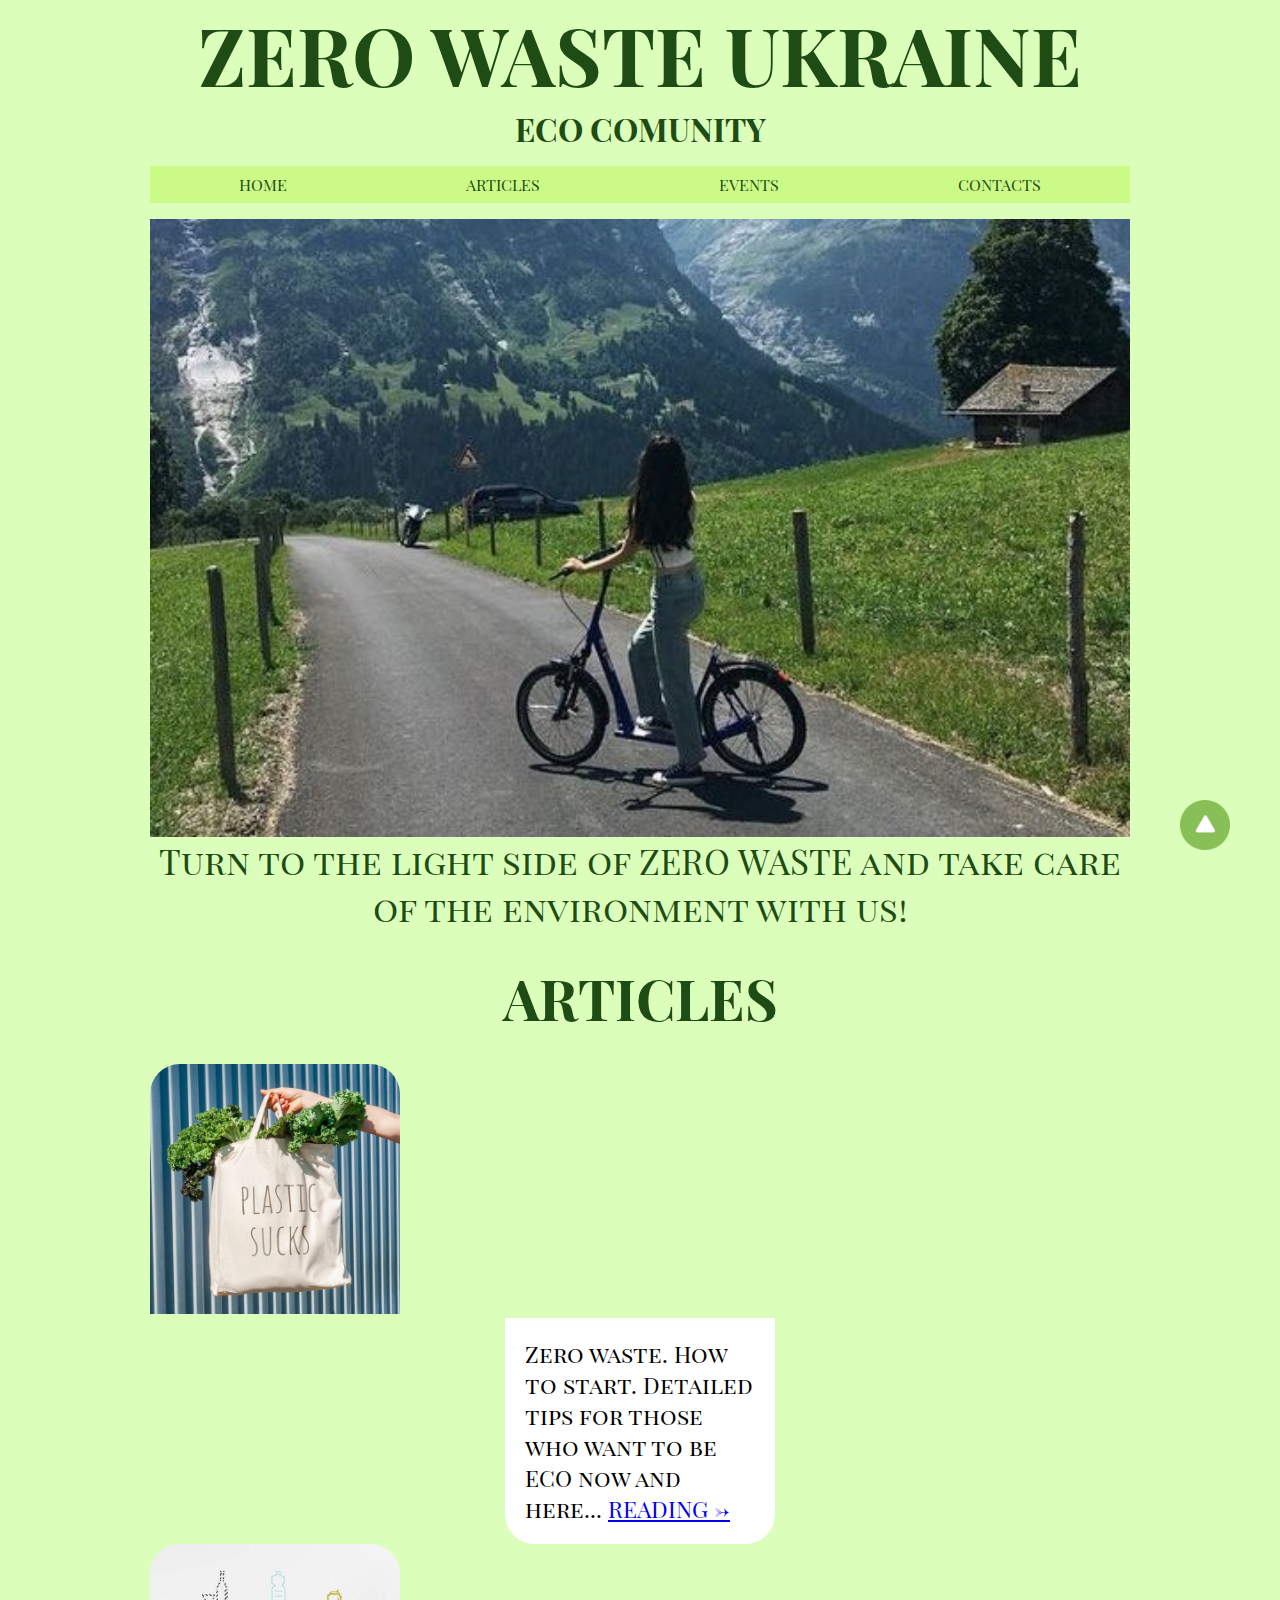
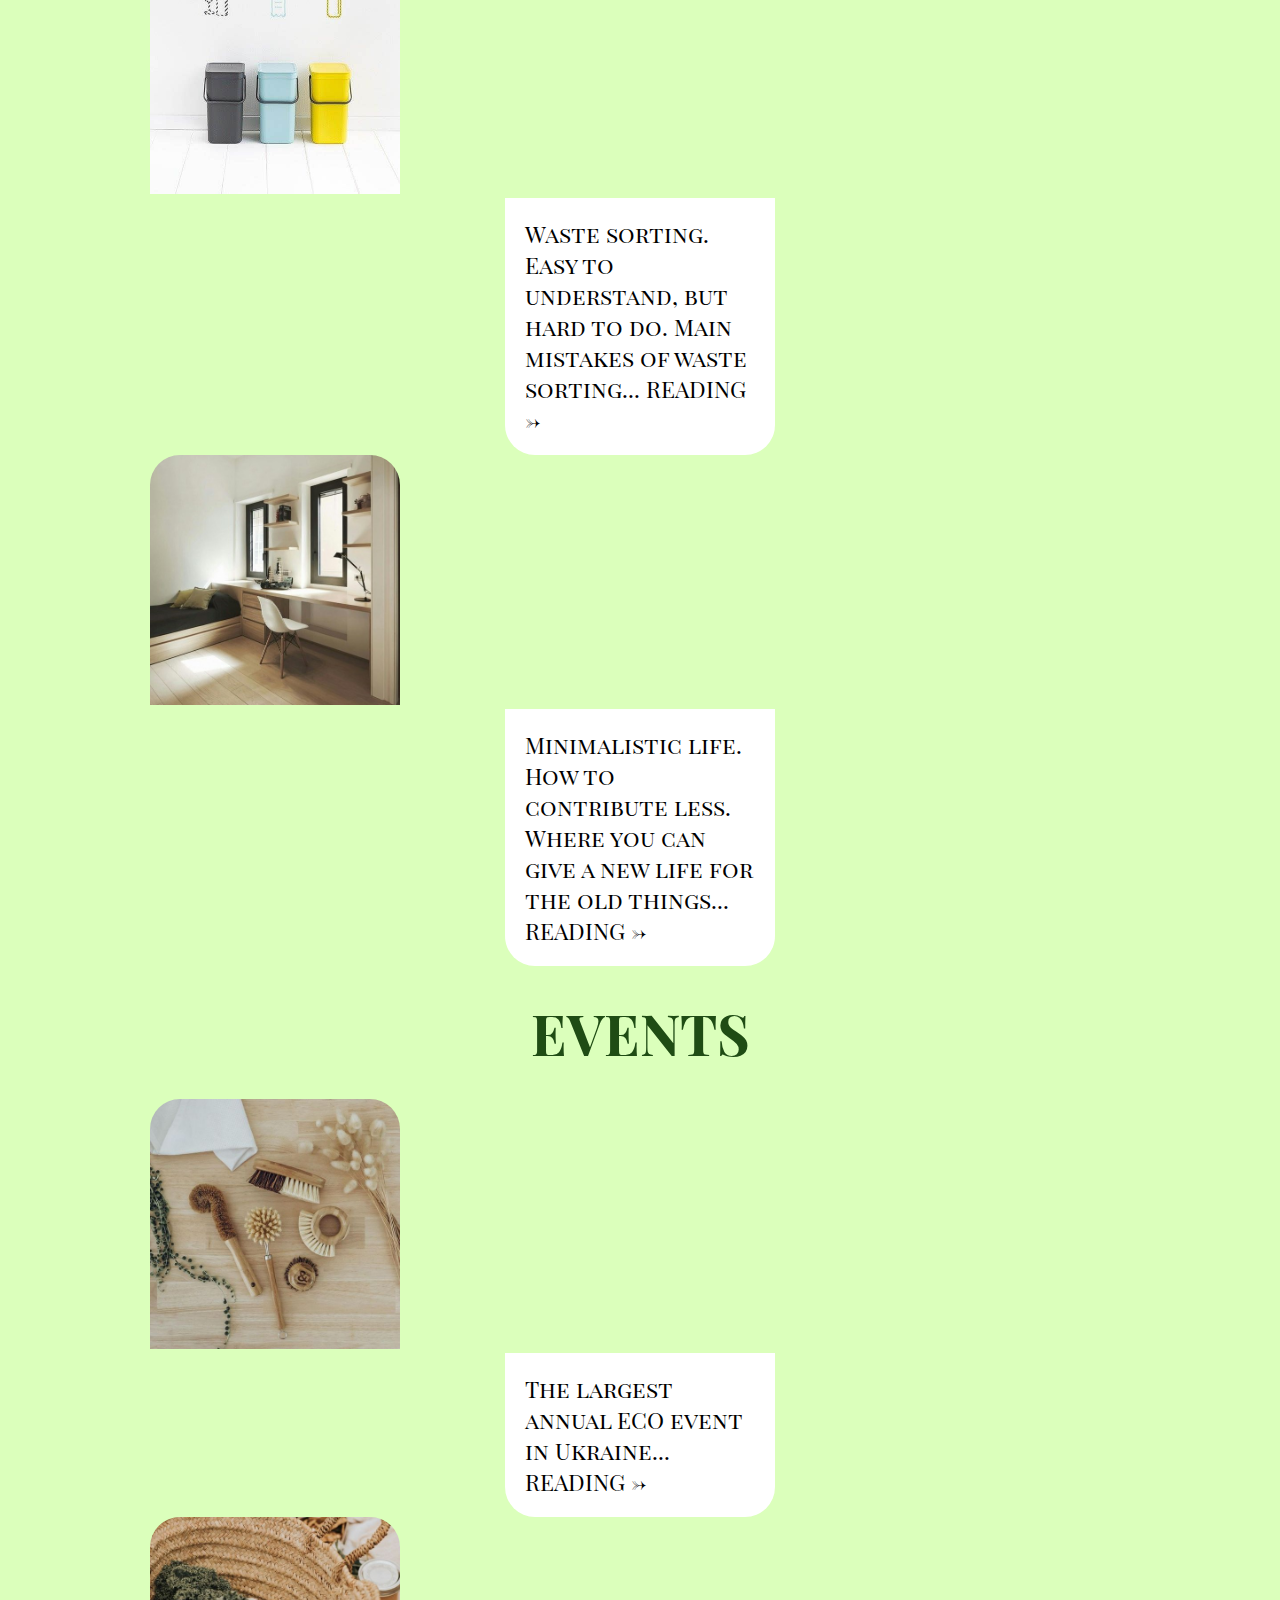
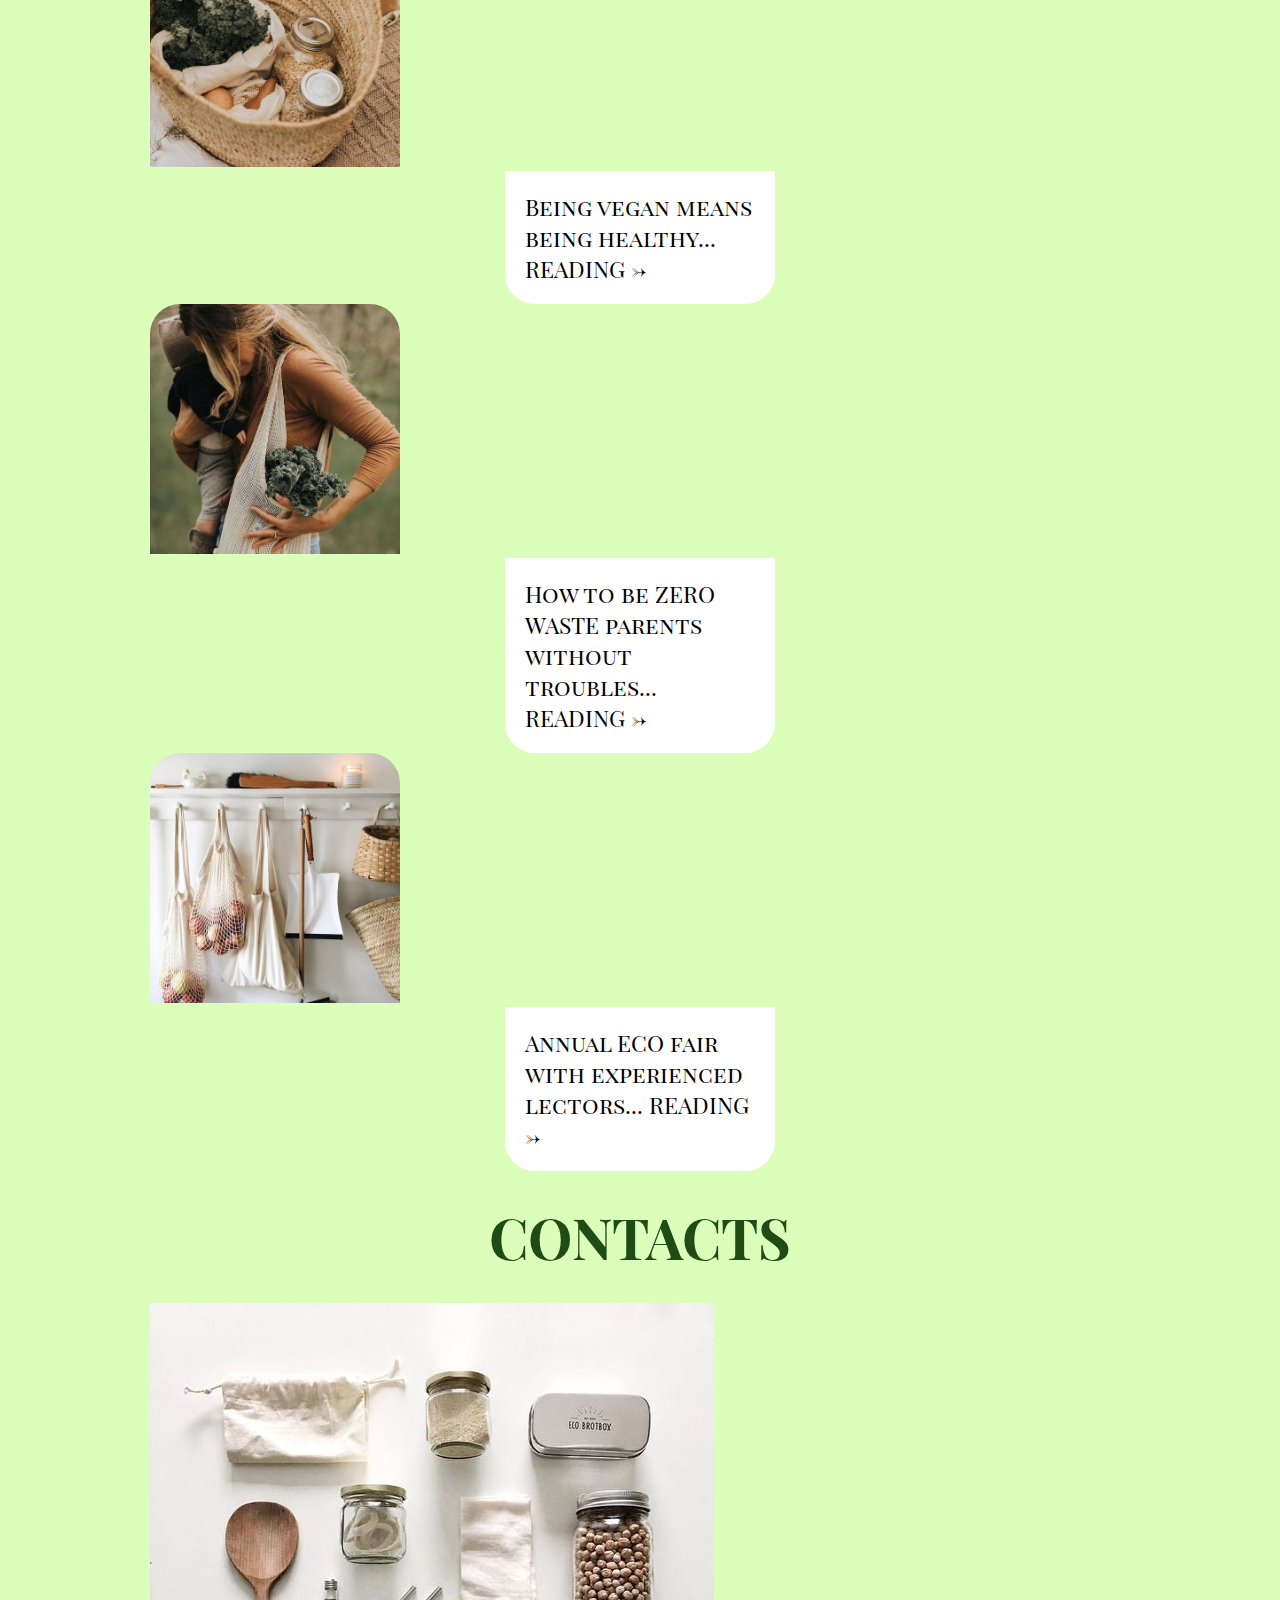
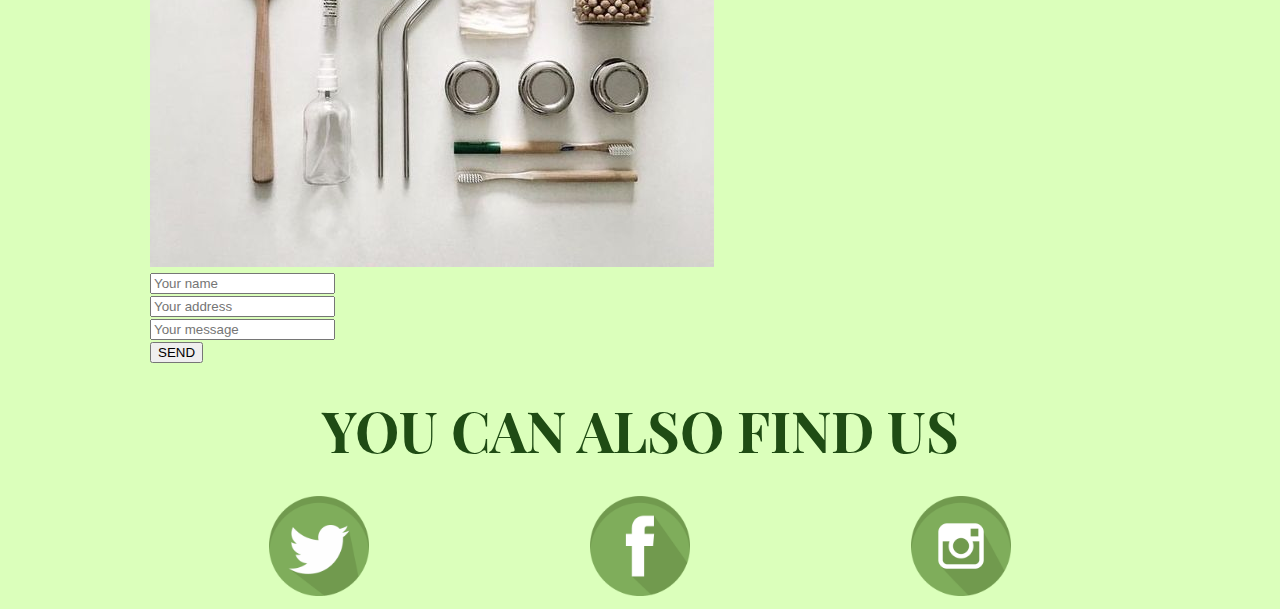
==== index.html @ 37746d54 "CSS edited" ====
<!DOCTYPE html>
<html lang="en">
<head>
    <meta charset="UTF-8">
    <meta name="viewport" content="width=device-width, initial-scale=1.0">
    <meta http-equiv="X-UA-Compatible" content="ie=edge">
    <title>ZERO WASTE UKRAINE</title>
    <link rel="stylesheet" href="css/index.css">
</head>
<body>
    <header id="home">
    <nav>
        <h1 class="logo">ZERO WASTE UKRAINE</h1>
        <h1 class="under-logo">ECO COMUNITY</h1>
             <ul class="menu">
                <li><a href="#home">HOME</a></li>
                <li><a href="#articles">ARTICLES</a></li>
                <li><a href="#events">EVENTS</a></li>
                <li><a href="#contacts">CONTACTS</a></li>
             </ul>
    </nav>
    <nav>
        <img src="img/main-photo-scenery.jpg" alt="girl on a bike looking on the breathtaken scenerie">
        <p>Turn to the light side of ZERO WASTE and take care of the environment with us!</p>
    </nav>
    </header>
    <main>
        <section id="articles">
            <h2>ARTICLES</h2>
            <section class="box">
            <img src="img/plastic-sucks-eco-bag.jpg"
                 alt="eco bag 'plastic sucks'">
            <p>Zero waste. How to start. Detailed tips for those who want to be ECO now and here... <a href="zero-waste-how-to-start.html">READING   →</a></p>
            </section>
            <section class="box">
            <img src="img/sorting-waste.jpg"
                 alt="an example how to sort waste at home">
            <p>Waste sorting. Easy to understand, but hard to do. Main mistakes of waste sorting... READING   →</p>
            </section>
            <section class="box">
            <img src="img/minimalistic-room.jpg"
                 alt="minimalistic room">
            <p>Minimalistic life. How to contribute less. Where you can give a new life for the old things... READING   →</p>
            </section>
        </section>
        <section id="events">
            <h2>EVENTS</h2>
            <section class="box">
            <img src="img/zero-waste-equipment.jpg"
                 alt="zero waste equipment for kitchen and bathroom">
            <p>The largest annual ECO event in Ukraine... READING   →</p>
            </section>
            <section class="box">
            <img src="img/bag-with-eco-products.jpg"
                 alt="vegan products in the bag of straw">
            <p>Being vegan means being healthy... READING   →</p>
            </section>
            <section class="box">
            <img src="img/mother-child.jpg"
                 alt="mom with the child and bag">
            <p>How to be ZERO WASTE parents without troubles... READING   →</p>
            </section>
            <section class="box">
            <img src="img/eco-room.jpg"
                 alt="zero waste products on the wall">
            <p>Annual ECO fair with experienced lectors... READING   →</p>
            </section>
        </section>
        <section id="contacts">
            <h2>CONTACTS</h2>
            <img src="img/eco-table.jpg"
                 alt="zero waste products on the table">
            <form action="https://formspree.io/xjvwkqnp" method="POST">
               <input type="text" placeholder="Your name" name="Your name">
               <br>
               <input type="text" placeholder="Your address" name="Your address">
               <br>
               <input type="text" placeholder="Your message" name="Your message">
               <br>
               <div class="button">
               <button type="submit">SEND</button>
               </div>
            </form>
        </section>
        <h2>YOU CAN ALSO FIND US</h2>
        <section class="footer">
             <a   href="https://www.twitter.com"
                 target="_blank">
             <img src="img/twitter.png"
                 alt="twitter icon">
             </a>
            <a   href="https://www.facebook.com/marsoroka"
                 target="_blank">
            <img src="img/facebook.png"
                 alt="facebook icon">
            </a>
            <a   href="https://www.instagram.com/my.hurricane/"
                 target="_blank">
            <img src="img/instagram.png"
                 alt="instagram icon">
            </a>
        </section>
            <a class="goUp" href="#home">
            <img class="goUp" src="img/up-arrow.png"
                 alt="GO UP">
            </a>
    </main>
</body>
</html>
---- css/index.css ----
@import url('https://fonts.googleapis.com/css?family=Playfair+Display+SC:400,700&display=swap');

:root {
    --main-color: #1f4c14;
    font-family: 'Playfair Display SC';
}

body {
    background-color: #dbffbb;
    max-width: 980px;
    margin: auto;
}

.logo {
    font-size: 5rem;
    text-transform: uppercase;
    text-align: center;
    color: var(--main-color);
    font-family: 'Playfair Display SC', bold;
}

.under-logo {
    font-size: 2rem;
    text-transform: uppercase;
    text-align: center;
    color: var(--main-color);
    font-family: 'Playfair Display SC';
    margin: auto;
    padding: 0;
}

h1, h2, p, section, header, main,
footer {
    margin: 0 auto;
    padding: 0;
}

header nav .menu {
    display: flex;
    flex: 0;
    padding: 0;
    list-style-type: none;
    justify-content: space-around;
    background: #cbfa86;
}

header nav .menu a {
  display: flex;
  text-transform: uppercase;
  text-decoration: none;
  color: var(--main-color);
  background: #cbfa86;
  padding: 1ex;
  border: 0  block;
}

header nav .menu a:hover {
    background: #91d855;
    }

header nav p {
    font-size: 35px;
    display: flex;
    text-align: center;
    color: var(--main-color);
    font-family: 'Playfair Display SC', bold;
    margin: auto;
}

 @media screen and (min-width: 320px) {
  nav img {
    display: flex;
    align-items: center;
    width: 100%;
    margin: 0;
    padding: 0;
  }
}

.goUp {
	position: fixed;
	right: 50px;
	bottom: 50px;
    width: 50px;
    height: 50px;
}

h2 {
    font-size: 3.5rem;
    text-transform: uppercase;
    text-align: center;
    color: var(--main-color);
    font-family: 'Playfair Display SC', bold;
    margin: 1ex;
    padding: 0;
}



#articles img,
#events img {
    border-radius: 30px 30px 0px 0px;
    max-width: 250px;
    max-height: 250px;
}

#articles p,
#events p {
    border-radius: 0px 0px 30px 30px;
    opacity: 1;
    background-color: #ffffff;
    font-size: 23px;
    max-width: 230px;
    max-height: 230px;
    padding: 20px;
}

.footer {
    display: flex;
    flex-direction: row;
    justify-content: space-around;
    margin: 1ex;
}

section a img {
    max-width: 100px;
    max-height: 100px;
}
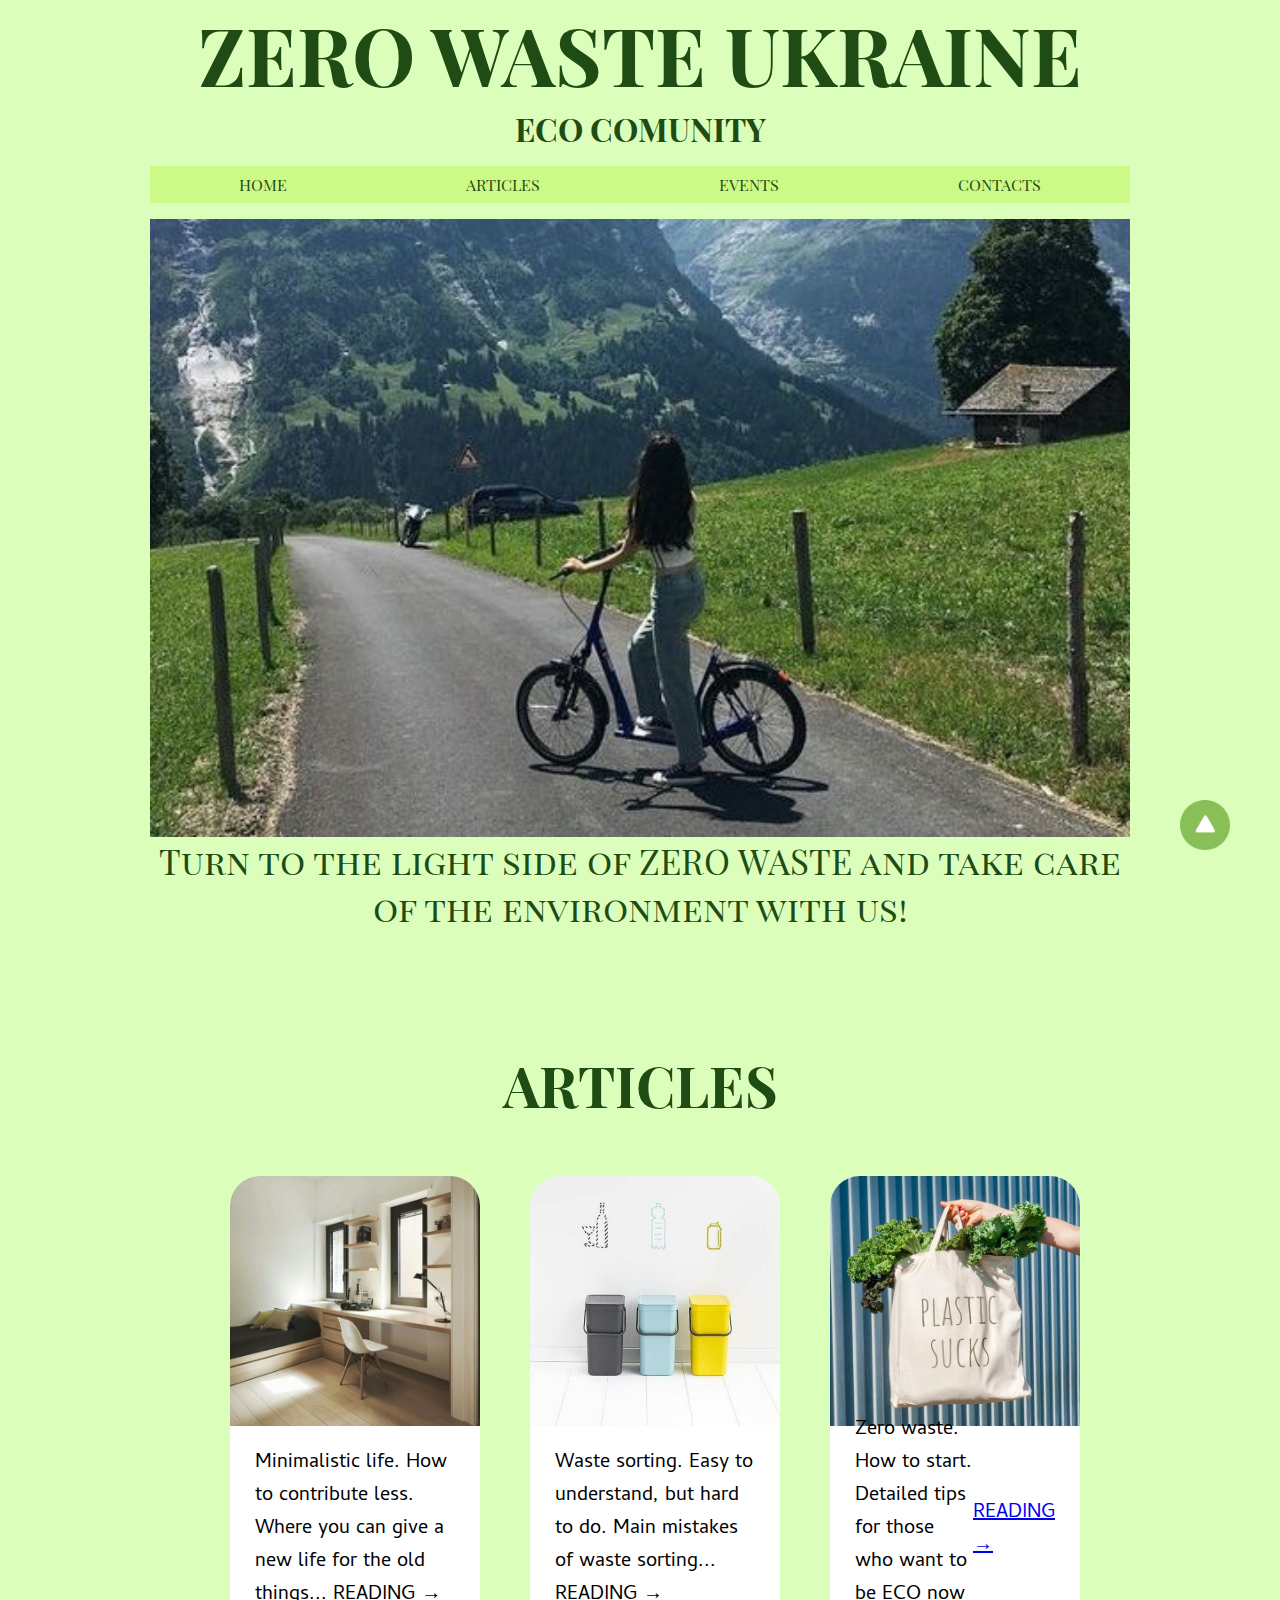
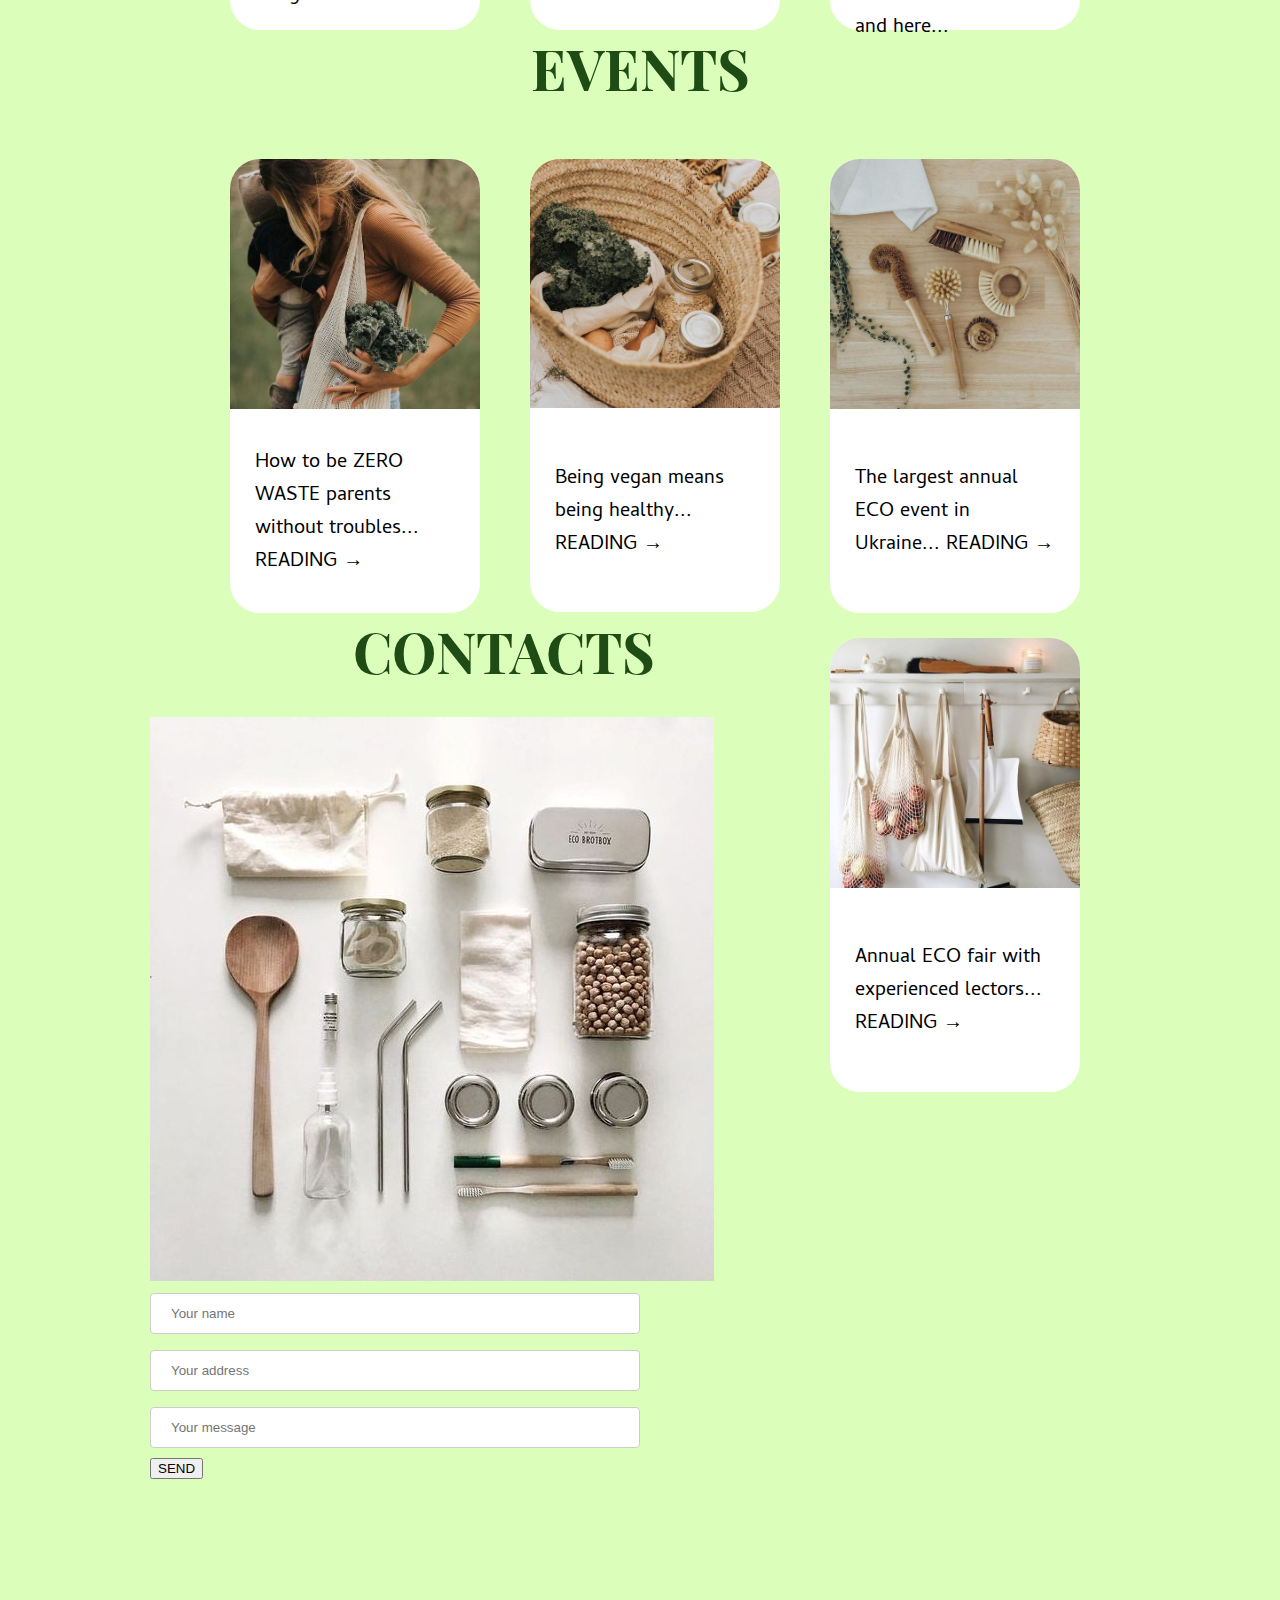
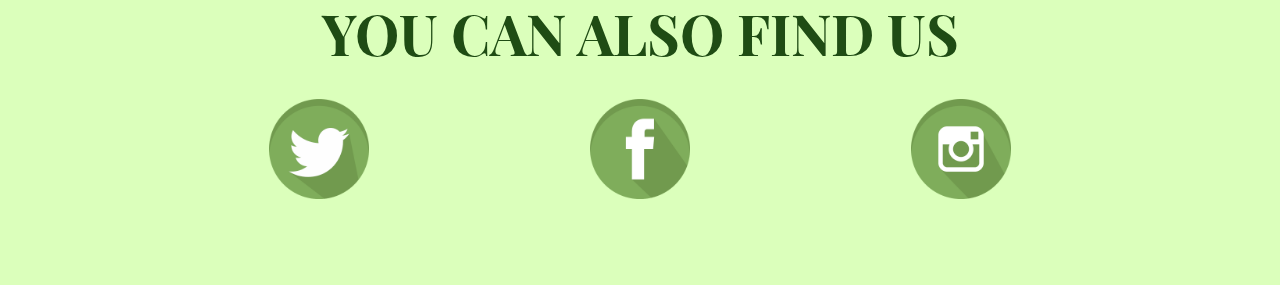
==== commit bf7e4e78: "some CSS edition" ====
--- a/index.html
+++ b/index.html
@@ -27,44 +27,44 @@
     <main>
         <section id="articles">
             <h2>ARTICLES</h2>
-            <section class="box">
+            <div class="box">
             <img src="img/plastic-sucks-eco-bag.jpg"
                  alt="eco bag 'plastic sucks'">
-            <p>Zero waste. How to start. Detailed tips for those who want to be ECO now and here... <a href="zero-waste-how-to-start.html">READING   →</a></p>
-            </section>
-            <section class="box">
+            <p>Zero waste. How to start. Detailed tips for those who want to be ECO now and here...<a href="zero-waste-how-to-start.html">READING   →</a></p>
+            </div>
+            <div class="box">
             <img src="img/sorting-waste.jpg"
                  alt="an example how to sort waste at home">
             <p>Waste sorting. Easy to understand, but hard to do. Main mistakes of waste sorting... READING   →</p>
-            </section>
-            <section class="box">
+            </div>
+            <div class="box">
             <img src="img/minimalistic-room.jpg"
                  alt="minimalistic room">
             <p>Minimalistic life. How to contribute less. Where you can give a new life for the old things... READING   →</p>
-            </section>
+            </div>
         </section>
         <section id="events">
             <h2>EVENTS</h2>
-            <section class="box">
+            <div class="box">
             <img src="img/zero-waste-equipment.jpg"
                  alt="zero waste equipment for kitchen and bathroom">
             <p>The largest annual ECO event in Ukraine... READING   →</p>
-            </section>
-            <section class="box">
+            </div>
+            <div class="box">
             <img src="img/bag-with-eco-products.jpg"
                  alt="vegan products in the bag of straw">
             <p>Being vegan means being healthy... READING   →</p>
-            </section>
-            <section class="box">
+            </div>
+            <div class="box">
             <img src="img/mother-child.jpg"
                  alt="mom with the child and bag">
             <p>How to be ZERO WASTE parents without troubles... READING   →</p>
-            </section>
-            <section class="box">
+            </div>
+            <div class="box">
             <img src="img/eco-room.jpg"
                  alt="zero waste products on the wall">
             <p>Annual ECO fair with experienced lectors... READING   →</p>
-            </section>
+            </div>
         </section>
         <section id="contacts">
             <h2>CONTACTS</h2>
@@ -81,9 +81,9 @@
                <button type="submit">SEND</button>
                </div>
             </form>
-        </section>
+        </div>
         <h2>YOU CAN ALSO FIND US</h2>
-        <section class="footer">
+        <div class="footer">
              <a   href="https://www.twitter.com"
                  target="_blank">
              <img src="img/twitter.png"
@@ -99,7 +99,7 @@
             <img src="img/instagram.png"
                  alt="instagram icon">
             </a>
-        </section>
+        </div>
             <a class="goUp" href="#home">
             <img class="goUp" src="img/up-arrow.png"
                  alt="GO UP">
--- a/css/index.css
+++ b/css/index.css
@@ -1,4 +1,5 @@
 @import url('https://fonts.googleapis.com/css?family=Playfair+Display+SC:400,700&display=swap');
+@import url('https://fonts.googleapis.com/css?family=Cambay:400,700&display=swap');
 
 :root {
     --main-color: #1f4c14;
@@ -51,7 +52,6 @@
   color: var(--main-color);
   background: #cbfa86;
   padding: 1ex;
-  border: 0  block;
 }
 
 header nav .menu a:hover {
@@ -85,34 +85,76 @@
     height: 50px;
 }
 
-h2 {
+#articles h2,
+#events h2,
+#contacts h2 {
     font-size: 3.5rem;
     text-transform: uppercase;
     text-align: center;
     color: var(--main-color);
     font-family: 'Playfair Display SC', bold;
     margin: 1ex;
+    margin-top: 4ex;
     padding: 0;
 }
 
+.box {
+    float: right; 
+    border: transparent;
+    border-radius: 30px 30px 30px 30px;
+    padding: 0;
+    margin: 25px 50px 0 0;
+    background: #fff;
+   }
+   
+.box p  {
+    display: flex;
+    justify-content: center;
+    align-items: center;
+    font-family: 'Cambay', sans-serif;
+    background-color: #fff;
+    font-size: 20px;
+    width: 200px;
+    height: 200px;
+    padding: 0;
+    margin: 0 auto;
+   }
 
-
-#articles img,
-#events img {
+.box img {
     border-radius: 30px 30px 0px 0px;
     max-width: 250px;
     max-height: 250px;
 }
 
-#articles p,
-#events p {
-    border-radius: 0px 0px 30px 30px;
-    opacity: 1;
-    background-color: #ffffff;
-    font-size: 23px;
-    max-width: 230px;
-    max-height: 230px;
-    padding: 20px;
+input[type=text] {
+  width: 50%;
+  padding: 12px 20px;
+  margin: 8px 0;
+  display: inline-block;
+  border: 1px solid #ccc;
+  border-radius: 4px;
+  box-sizing: border-box;
+}
+
+input[type=submit] {
+  width: 100%;
+  background-color: #4CAF50;
+  color: white;
+  padding: 14px 20px;
+  margin: 8px 0;
+  border: none;
+  border-radius: 4px;
+  cursor: pointer;
+}
+
+input[type=submit]:hover {
+  background-color: #45a049;
+}
+
+div .button {
+  border-radius: 5px;
+  background-color: #f2f2f2;
+  padding: 20px;
 }
 
 .footer {
@@ -120,9 +162,10 @@
     flex-direction: row;
     justify-content: space-around;
     margin: 1ex;
+    margin-bottom: 10ex;
 }
 
-section a img {
+div a img {
     max-width: 100px;
     max-height: 100px;
 }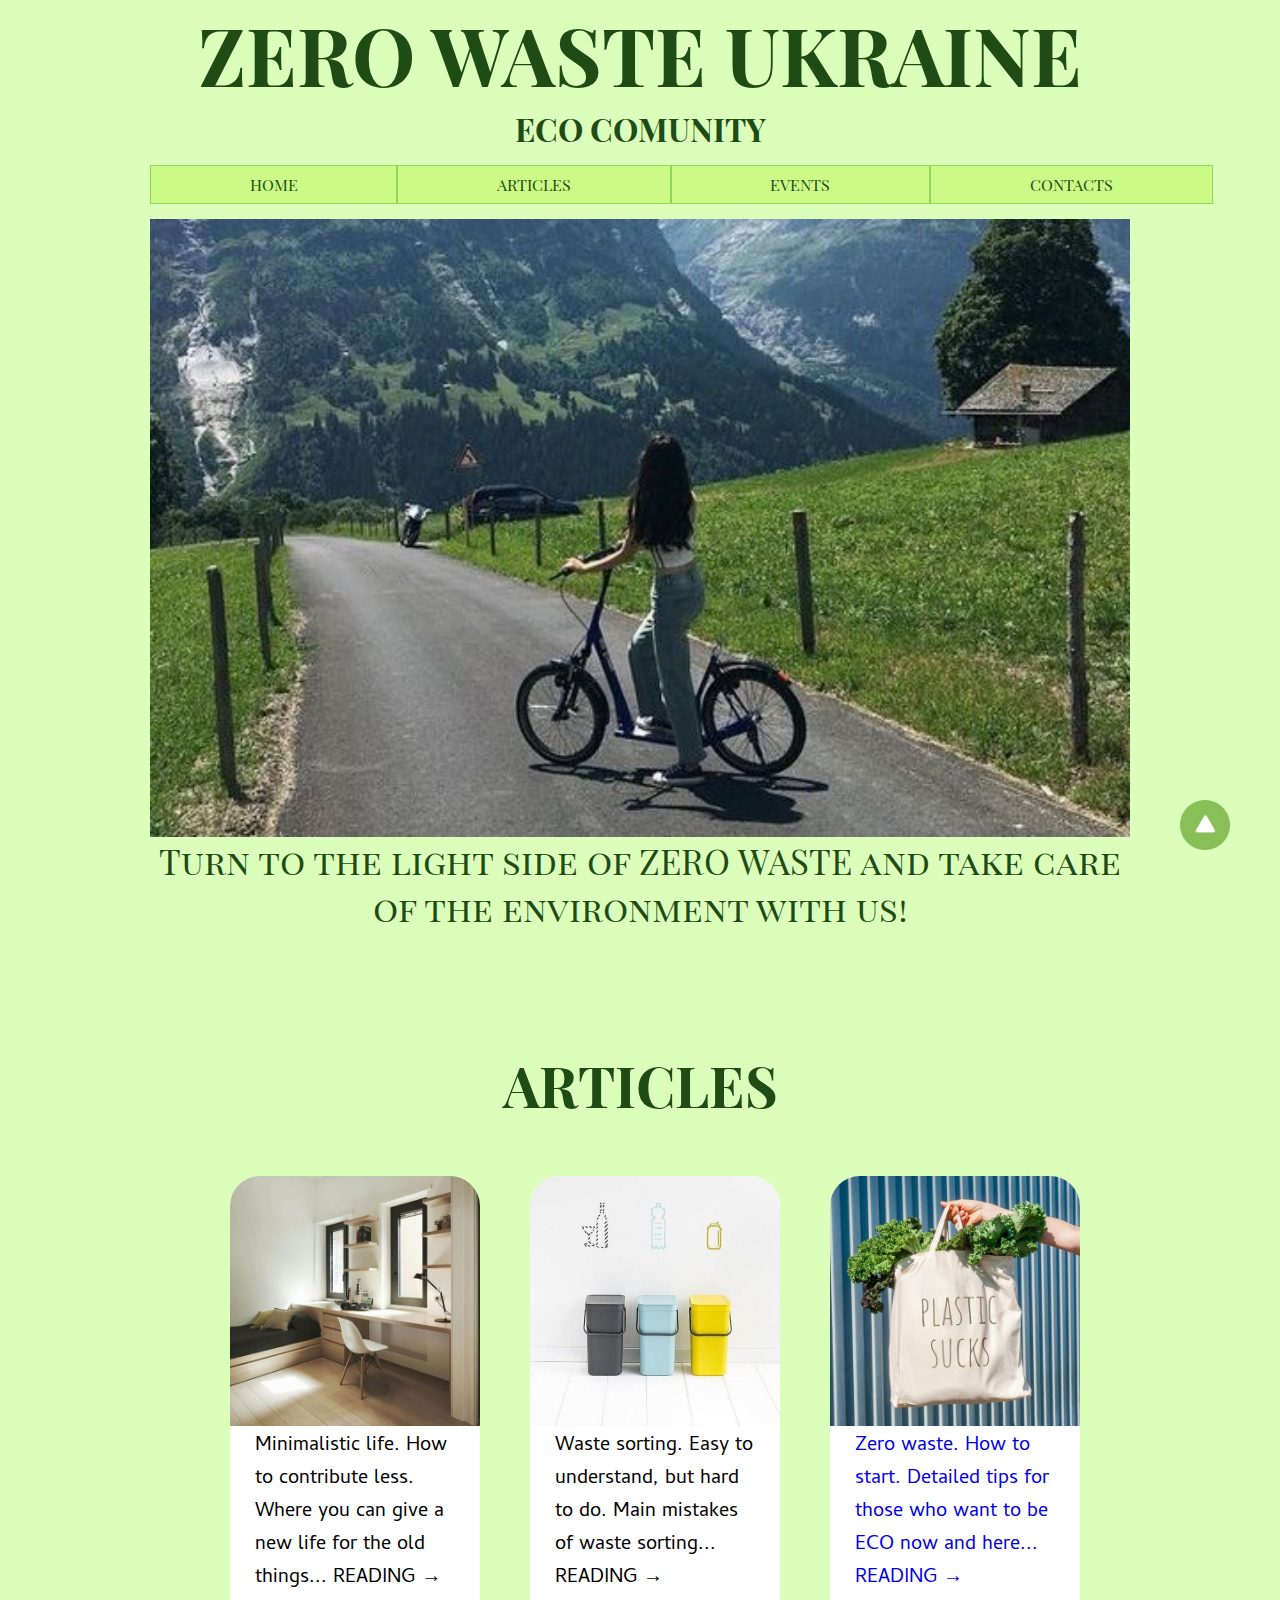
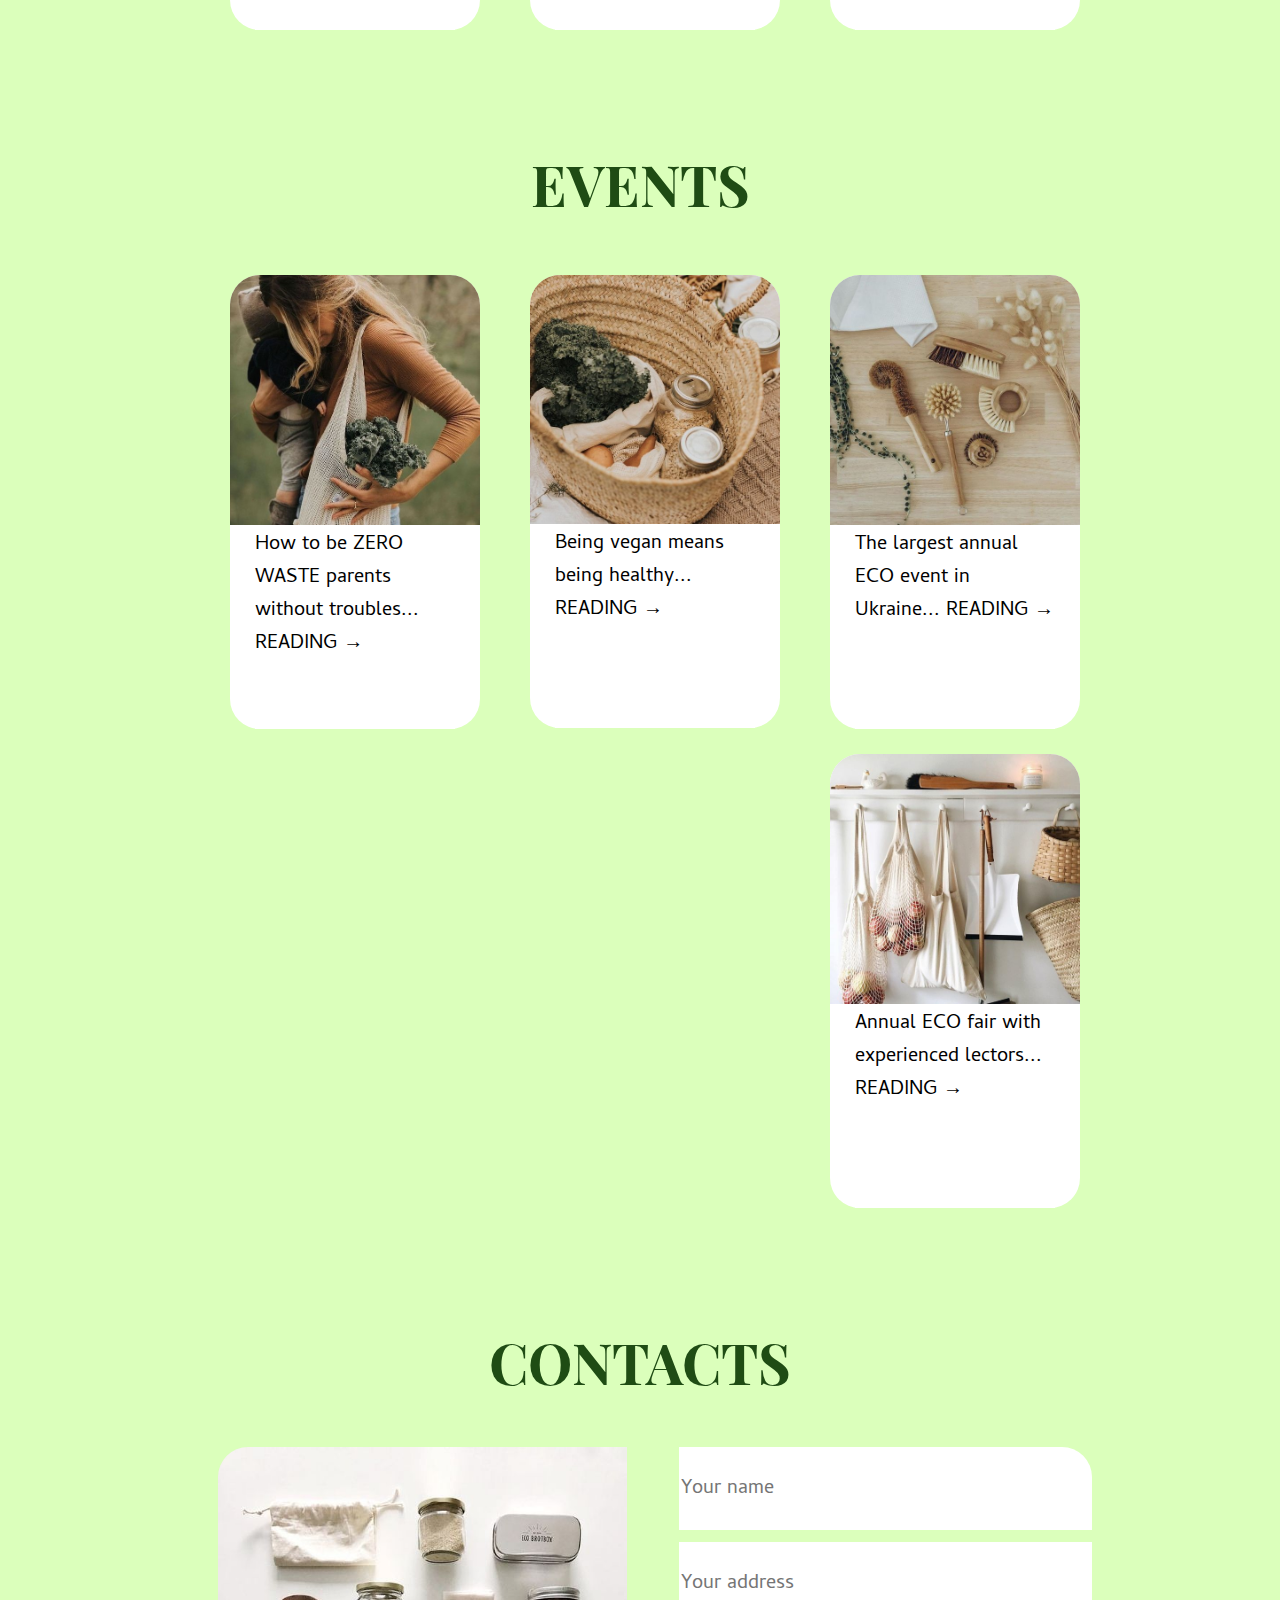
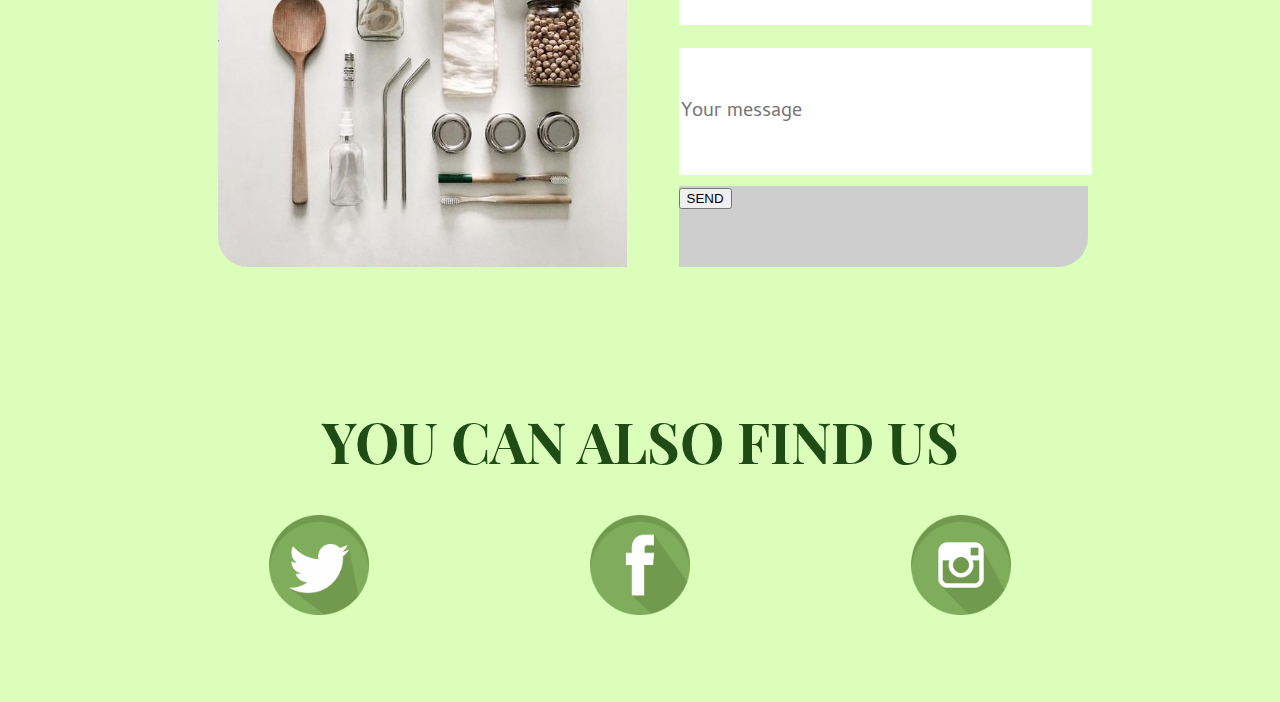
==== commit 15afb7dd: "JS, CSS" ====
--- a/index.html
+++ b/index.html
@@ -5,6 +5,7 @@
     <meta name="viewport" content="width=device-width, initial-scale=1.0">
     <meta http-equiv="X-UA-Compatible" content="ie=edge">
     <title>ZERO WASTE UKRAINE</title>
+    <link rel="shortcut icon" href="img/eco.ico" />
     <link rel="stylesheet" href="css/index.css">
 </head>
 <body>
@@ -12,6 +13,7 @@
     <nav>
         <h1 class="logo">ZERO WASTE UKRAINE</h1>
         <h1 class="under-logo">ECO COMUNITY</h1>
+        <div class="clock"></div>
              <ul class="menu">
                 <li><a href="#home">HOME</a></li>
                 <li><a href="#articles">ARTICLES</a></li>
@@ -25,12 +27,16 @@
     </nav>
     </header>
     <main>
+        <section class="headsection">
+            <h2>ARTICLES</h2>
+        </section>
         <section id="articles">
-            <h2>ARTICLES</h2>
             <div class="box">
+            <a href="zero-waste-how-to-start.html">
             <img src="img/plastic-sucks-eco-bag.jpg"
                  alt="eco bag 'plastic sucks'">
-            <p>Zero waste. How to start. Detailed tips for those who want to be ECO now and here...<a href="zero-waste-how-to-start.html">READING   →</a></p>
+            <p>Zero waste. How to start. Detailed tips for those who want to be ECO now and here... READING   →</p>
+            </a>
             </div>
             <div class="box">
             <img src="img/sorting-waste.jpg"
@@ -43,8 +49,10 @@
             <p>Minimalistic life. How to contribute less. Where you can give a new life for the old things... READING   →</p>
             </div>
         </section>
+        <section class="headsection">
+            <h2>EVENTS</h2>
+        </section>
         <section id="events">
-            <h2>EVENTS</h2>
             <div class="box">
             <img src="img/zero-waste-equipment.jpg"
                  alt="zero waste equipment for kitchen and bathroom">
@@ -66,25 +74,29 @@
             <p>Annual ECO fair with experienced lectors... READING   →</p>
             </div>
         </section>
+        <section class="headsection">
+            <h2>CONTACTS</h2>
+        </section>
         <section id="contacts">
-            <h2>CONTACTS</h2>
-            <img src="img/eco-table.jpg"
+            <img class="formImg" src="img/eco-table.jpg"
                  alt="zero waste products on the table">
             <form action="https://formspree.io/xjvwkqnp" method="POST">
-               <input type="text" placeholder="Your name" name="Your name">
+               <input type="textName" placeholder="Your name" name="Your name">
                <br>
-               <input type="text" placeholder="Your address" name="Your address">
+               <input type="textAddress" placeholder="Your address" name="Your address">
                <br>
-               <input type="text" placeholder="Your message" name="Your message">
+               <input type="textMessage" placeholder="Your message" name="Your message">
                <br>
                <div class="button">
                <button type="submit">SEND</button>
                </div>
             </form>
-        </div>
-        <h2>YOU CAN ALSO FIND US</h2>
+        </section>
+        <section class="headsection">
+            <h2>YOU CAN ALSO FIND US</h2>
+        </section>
         <div class="footer">
-             <a   href="https://www.twitter.com"
+             <a  href="https://www.twitter.com"
                  target="_blank">
              <img src="img/twitter.png"
                  alt="twitter icon">
@@ -105,5 +117,6 @@
                  alt="GO UP">
             </a>
     </main>
+    <script src="js/index.js"></script>
 </body>
 </html>--- a/css/index.css
+++ b/css/index.css
@@ -12,6 +12,13 @@
     margin: auto;
 }
 
+main {
+    display: flex;
+    flex-direction: column;
+    margin: 20px 0;
+}
+
+
 .logo {
     font-size: 5rem;
     text-transform: uppercase;
@@ -32,7 +39,7 @@
 
 h1, h2, p, section, header, main,
 footer {
-    margin: 0 auto;
+    margin: 0;
     padding: 0;
 }
 
@@ -43,6 +50,7 @@
     list-style-type: none;
     justify-content: space-around;
     background: #cbfa86;
+    margin: 15px auto;
 }
 
 header nav .menu a {
@@ -50,8 +58,10 @@
   text-transform: uppercase;
   text-decoration: none;
   color: var(--main-color);
+  float: left;
+  border: 1px solid #91d855;
   background: #cbfa86;
-  padding: 1ex;
+  padding: 1ex 12ex;
 }
 
 header nav .menu a:hover {
@@ -85,9 +95,7 @@
     height: 50px;
 }
 
-#articles h2,
-#events h2,
-#contacts h2 {
+.headsection h2 {
     font-size: 3.5rem;
     text-transform: uppercase;
     text-align: center;
@@ -106,11 +114,16 @@
     margin: 25px 50px 0 0;
     background: #fff;
    }
+
+.box a {
+    text-decoration: none;
+}
+
+.box:hover {
+  box-shadow: 0 12px 16px 0 rgba(0,0,0,0.24), 0 17px 50px 0 rgba(0,0,0,0.19);
+}
    
 .box p  {
-    display: flex;
-    justify-content: center;
-    align-items: center;
     font-family: 'Cambay', sans-serif;
     background-color: #fff;
     font-size: 20px;
@@ -126,35 +139,64 @@
     max-height: 250px;
 }
 
-input[type=text] {
-  width: 50%;
-  padding: 12px 20px;
-  margin: 8px 0;
-  display: inline-block;
-  border: 1px solid #ccc;
-  border-radius: 4px;
-  box-sizing: border-box;
-}
-
-input[type=submit] {
-  width: 100%;
-  background-color: #4CAF50;
-  color: white;
-  padding: 14px 20px;
-  margin: 8px 0;
-  border: none;
-  border-radius: 4px;
-  cursor: pointer;
-}
-
-input[type=submit]:hover {
-  background-color: #45a049;
-}
-
-div .button {
-  border-radius: 5px;
-  background-color: #f2f2f2;
-  padding: 20px;
+#contacts {
+    display: flex;
+    flex-direction: row;
+    margin: 20px auto;
+}
+
+
+.formImg {
+    max-width: 409px;
+    margin: 0 40.5px;
+    border-radius: 30px 0 0 30px;
+}
+
+input[type=textName] {
+    width: 409px;
+    height: 81px;
+    border: none;
+    border-radius: 0 30px 0 0;
+    margin: 0 11.5px;
+}
+
+input[type=textAddress] {
+    width: 409px;
+    height: 81px;
+    border: none;
+    border-radius: 0;
+    margin: 11.5px;
+}
+
+input[type=textMessage] {
+    width: 409px;
+    height: 125px;
+    border: none;
+    border-radius: 0;
+    margin: 11.5px; 
+}
+
+input::placeholder{
+    font-size: 20px;
+    font-family: 'Cambay';
+}
+
+input:hover {
+  box-shadow: 0 12px 16px 0 rgba(0,0,0,0.24), 0 17px 50px 0 rgba(0,0,0,0.19);
+}
+
+.button {
+    border-style outset;
+    width: 409px;
+    height: 81px;
+    background-color: #cecece;
+    border: none;
+    border-radius: 0 0 30px 0;
+    margin: 0 11.5px;
+}
+
+.button:hover {
+  box-shadow: 0 12px 16px 0 rgba(0,0,0,0.24), 0 17px 50px 0 rgba(0,0,0,0.19);
 }
 
 .footer {
@@ -168,4 +210,10 @@
 div a img {
     max-width: 100px;
     max-height: 100px;
+}
+
+.clock {
+    color: #1f4c14;
+    font-size: 40px;
+    font-family: 'Playfair Display SC', bold;
 }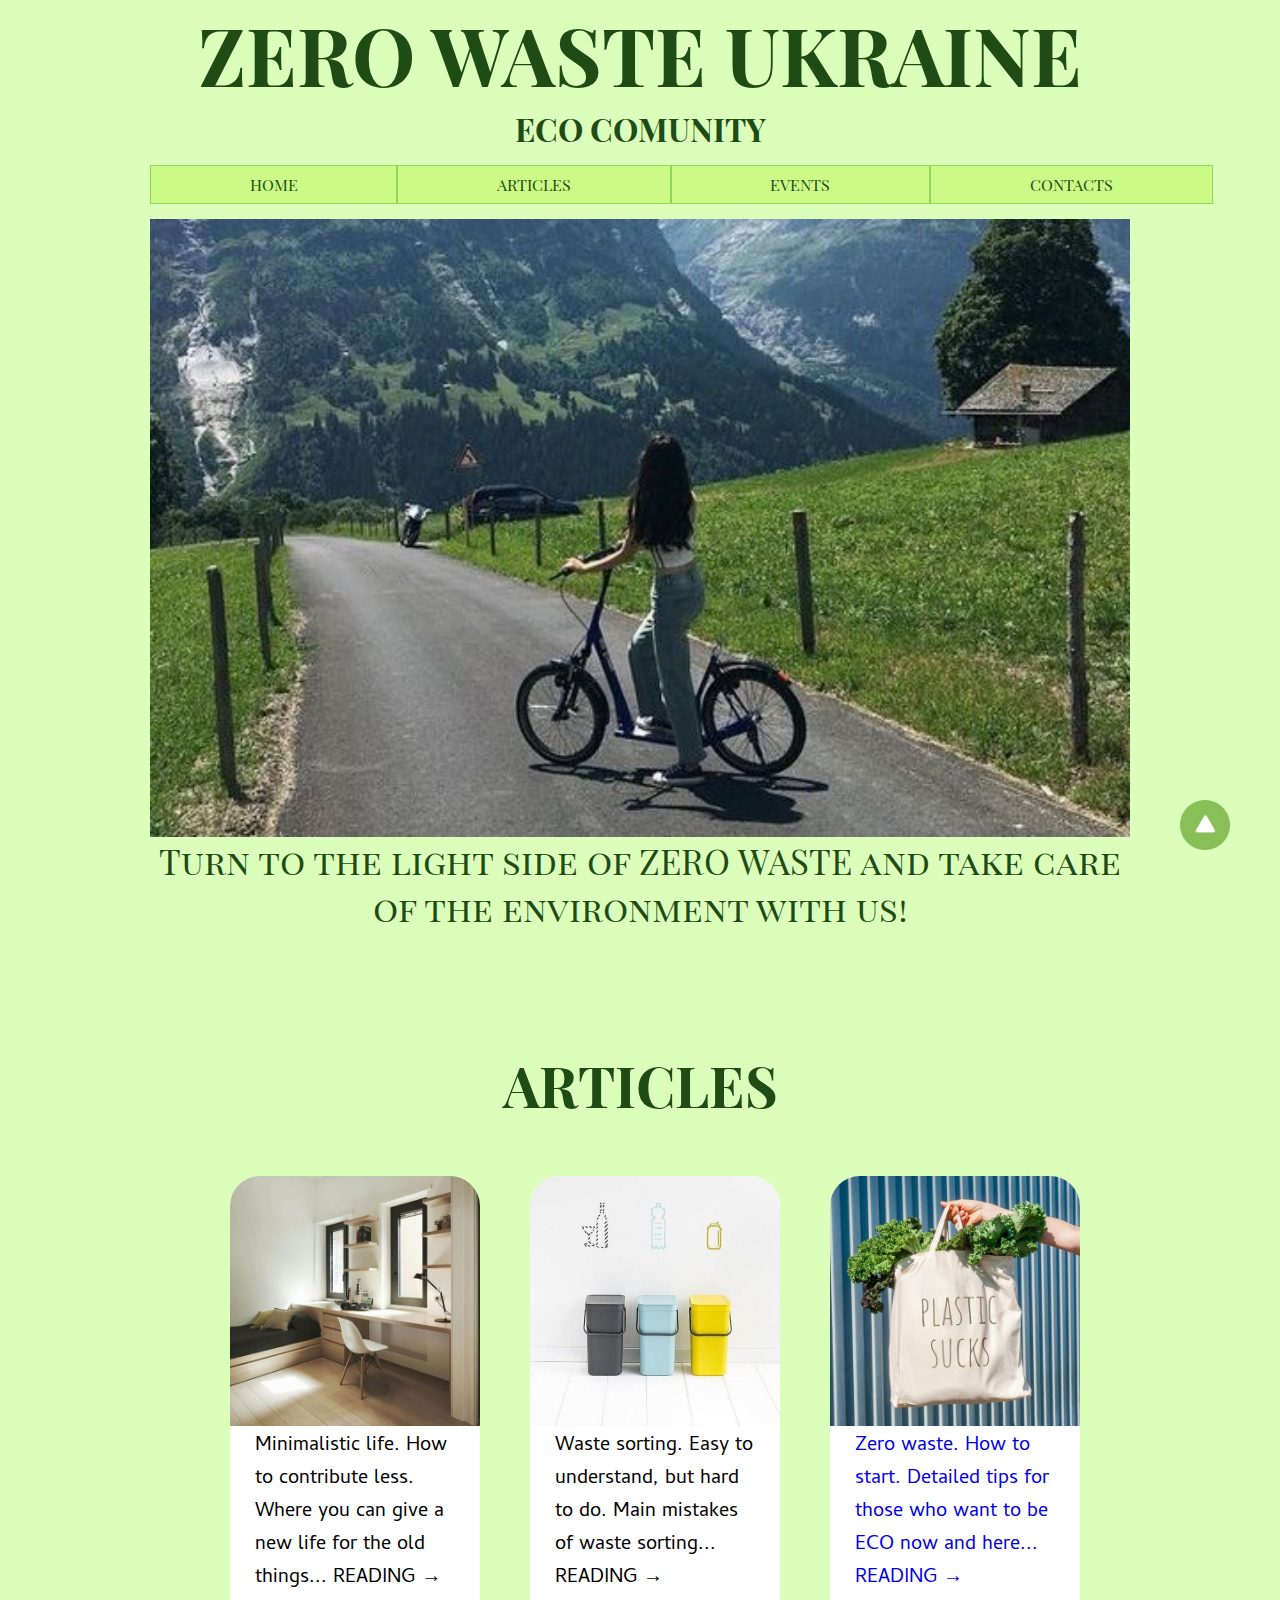
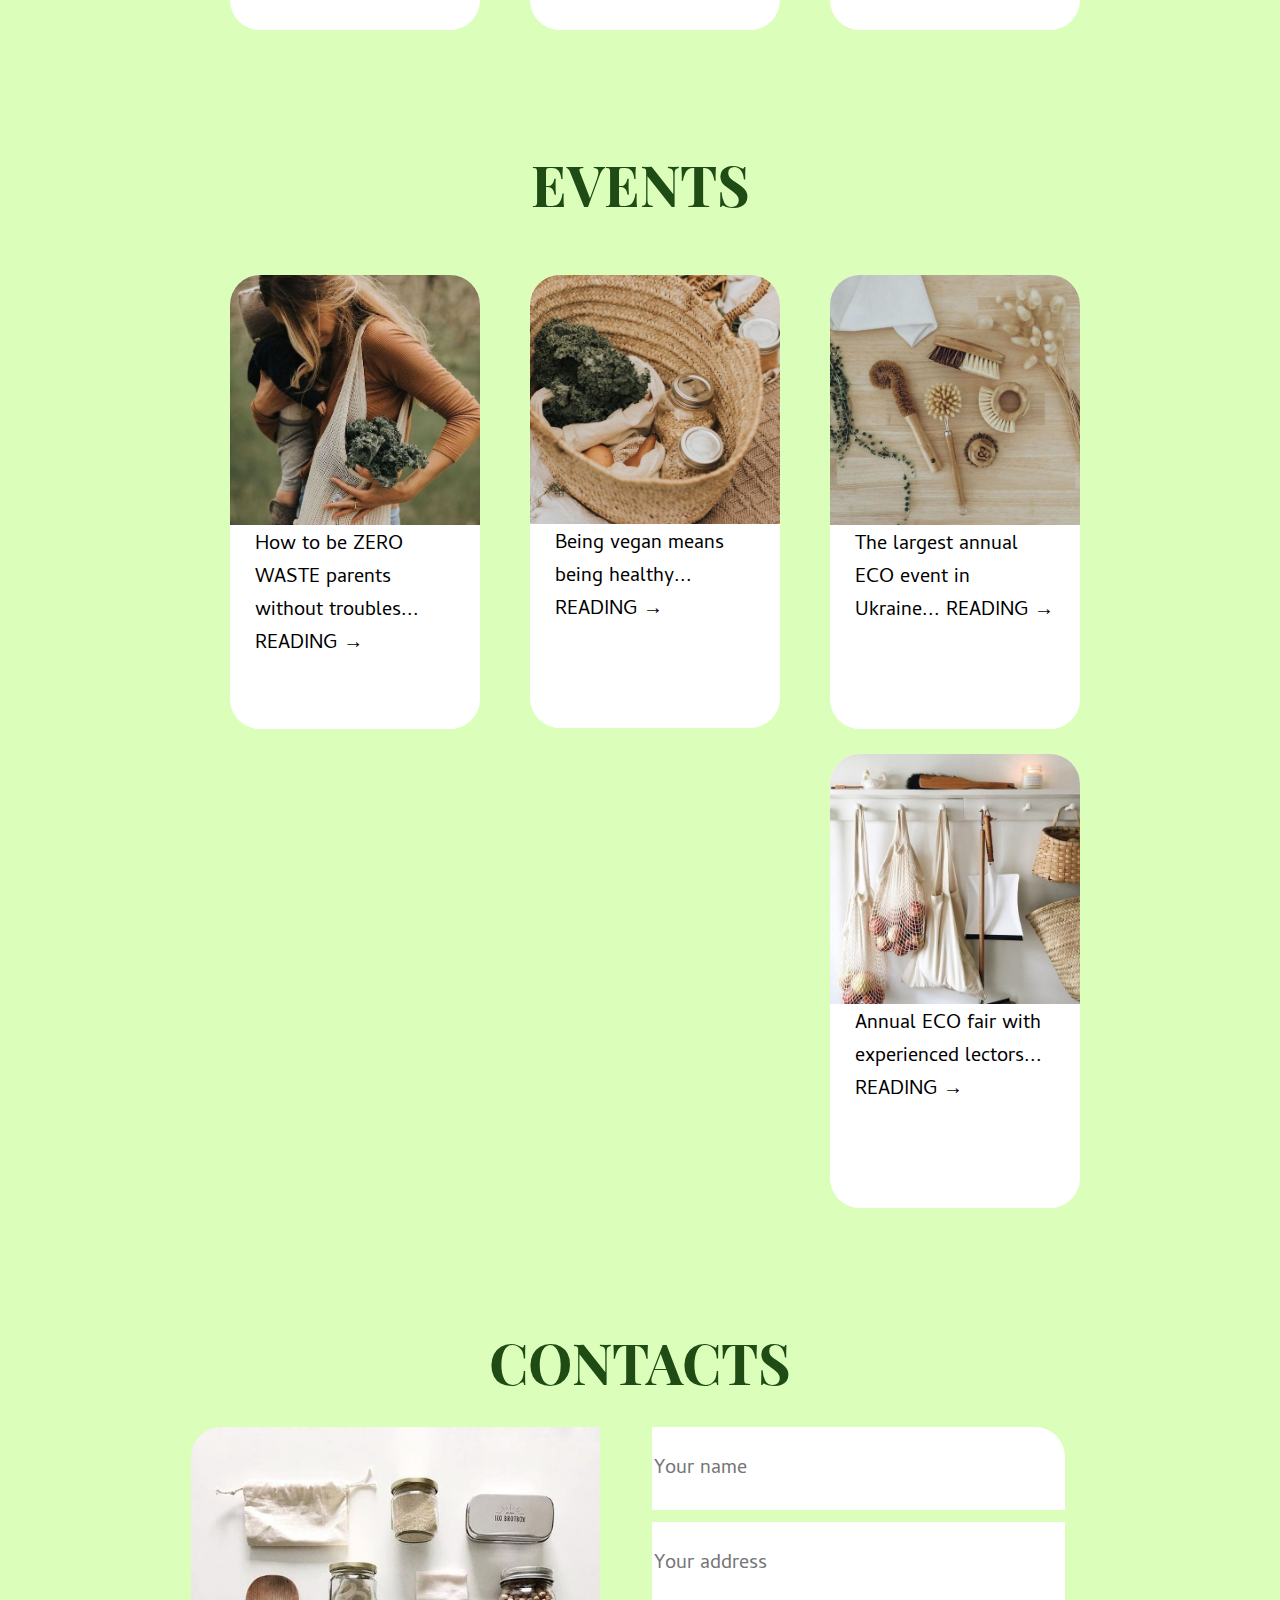
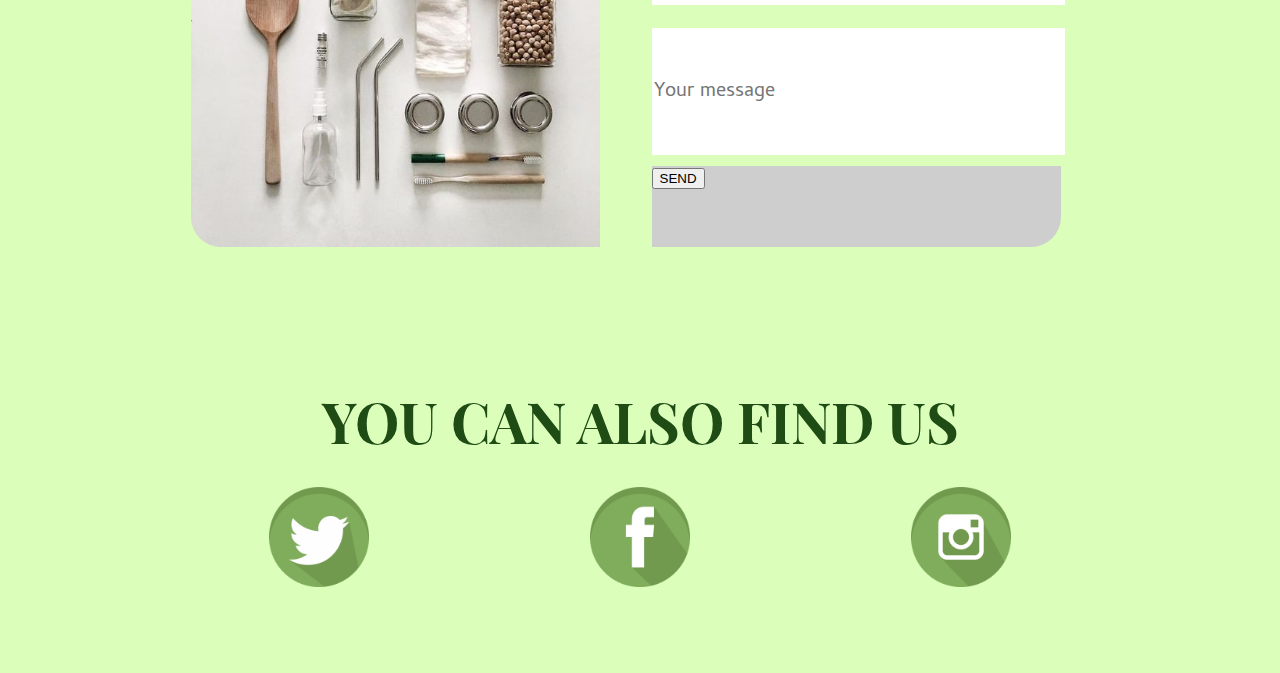
==== commit 877df581: "ADDINGS" ====
--- a/index.html
+++ b/index.html
@@ -18,7 +18,7 @@
                 <li><a href="#home">HOME</a></li>
                 <li><a href="#articles">ARTICLES</a></li>
                 <li><a href="#events">EVENTS</a></li>
-                <li><a href="#contacts">CONTACTS</a></li>
+                <li><a href="#headcontacts">CONTACTS</a></li>
              </ul>
     </nav>
     <nav>
@@ -27,10 +27,8 @@
     </nav>
     </header>
     <main>
-        <section class="headsection">
-            <h2>ARTICLES</h2>
-        </section>
         <section id="articles">
+            <h2 class="headsection">ARTICLES</h2>
             <div class="box">
             <a href="zero-waste-how-to-start.html">
             <img src="img/plastic-sucks-eco-bag.jpg"
@@ -49,10 +47,8 @@
             <p>Minimalistic life. How to contribute less. Where you can give a new life for the old things... READING   →</p>
             </div>
         </section>
-        <section class="headsection">
-            <h2>EVENTS</h2>
-        </section>
         <section id="events">
+            <h2 class="headsection">EVENTS</h2>
             <div class="box">
             <img src="img/zero-waste-equipment.jpg"
                  alt="zero waste equipment for kitchen and bathroom">
@@ -74,10 +70,9 @@
             <p>Annual ECO fair with experienced lectors... READING   →</p>
             </div>
         </section>
-        <section class="headsection">
-            <h2>CONTACTS</h2>
-        </section>
-        <section id="contacts">
+        <section>
+            <h2 class="headsection" id="headcontacts">CONTACTS</h2>
+            <div id="contacts">
             <img class="formImg" src="img/eco-table.jpg"
                  alt="zero waste products on the table">
             <form action="https://formspree.io/xjvwkqnp" method="POST">
@@ -89,13 +84,12 @@
                <br>
                <div class="button">
                <button type="submit">SEND</button>
-               </div>
             </form>
+            </div>
         </section>
-        <section class="headsection">
-            <h2>YOU CAN ALSO FIND US</h2>
-        </section>
-        <div class="footer">
+        <div>
+             <h2 class="headsection">YOU CAN ALSO FIND US</h2>
+             <div class="footer">
              <a  href="https://www.twitter.com"
                  target="_blank">
              <img src="img/twitter.png"
@@ -112,6 +106,7 @@
                  alt="instagram icon">
             </a>
         </div>
+        </div>
             <a class="goUp" href="#home">
             <img class="goUp" src="img/up-arrow.png"
                  alt="GO UP">
--- a/css/index.css
+++ b/css/index.css
@@ -95,7 +95,7 @@
     height: 50px;
 }
 
-.headsection h2 {
+.headsection {
     font-size: 3.5rem;
     text-transform: uppercase;
     text-align: center;
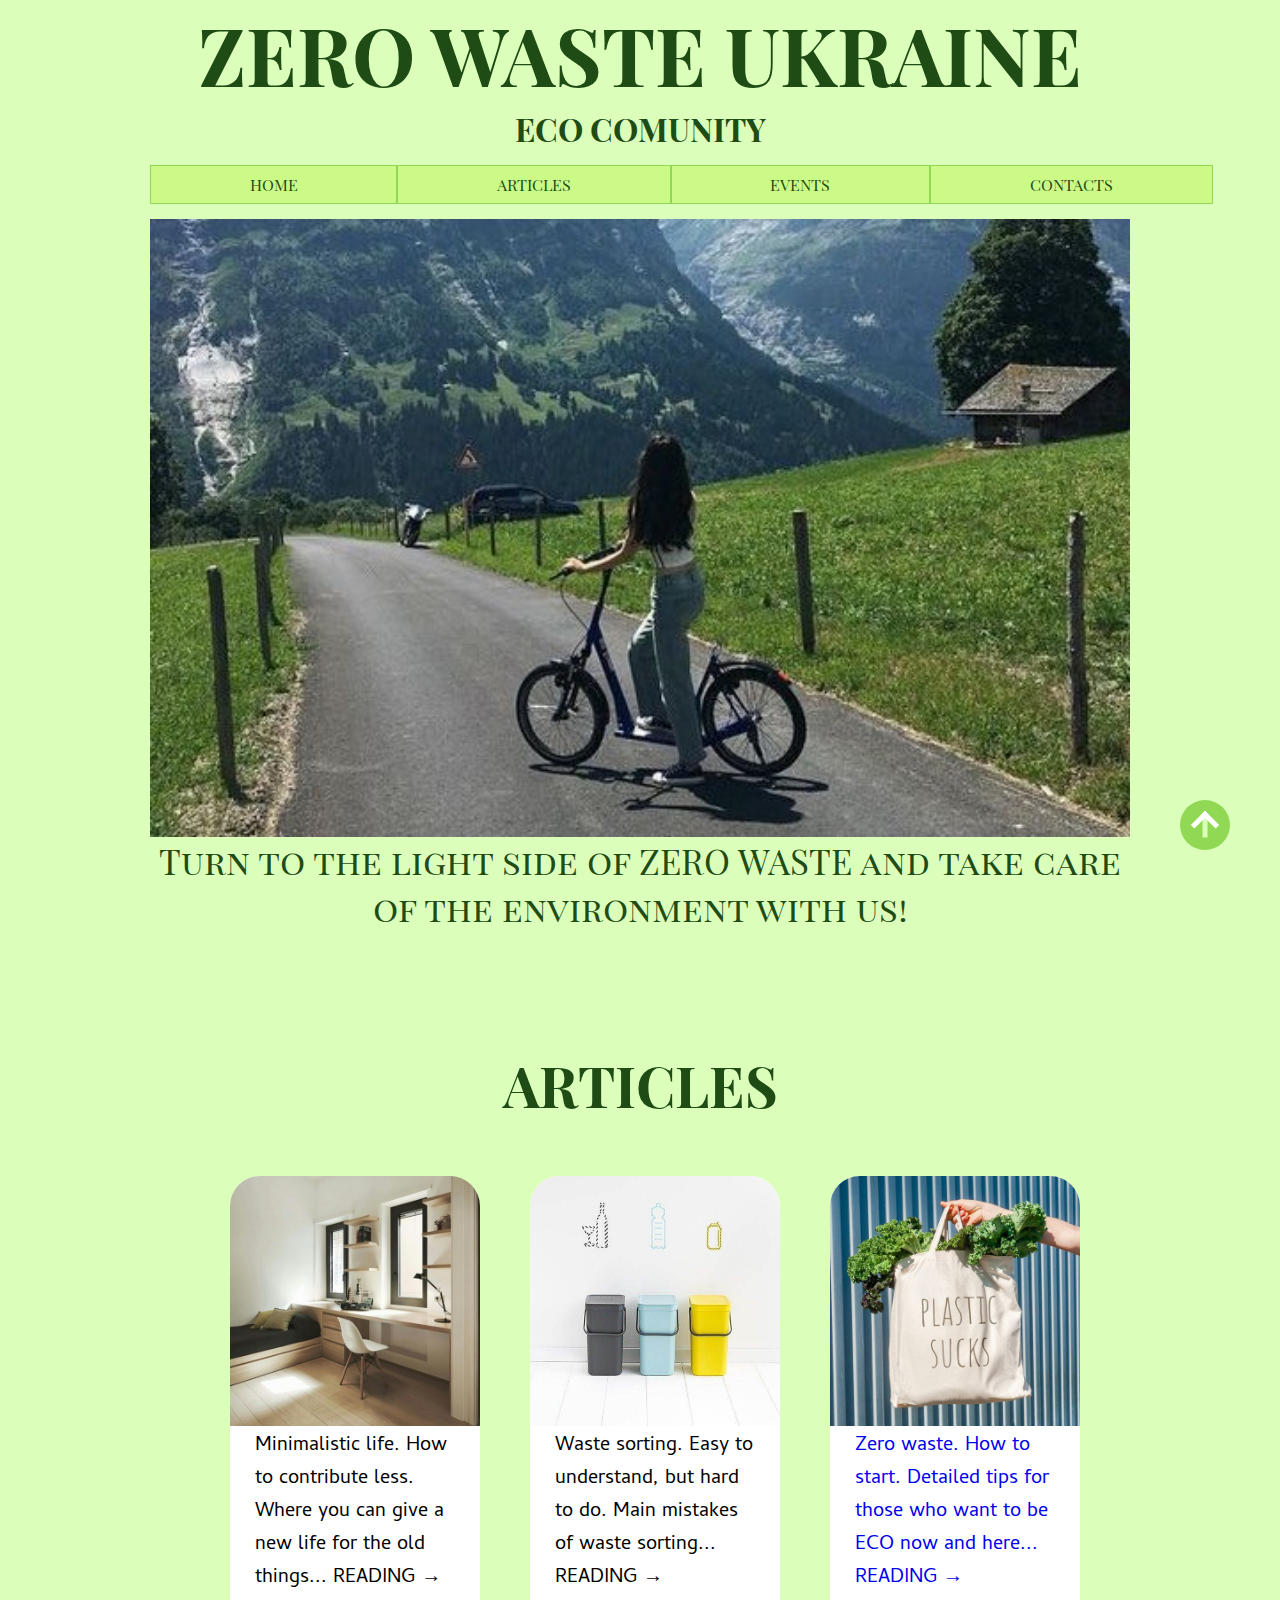
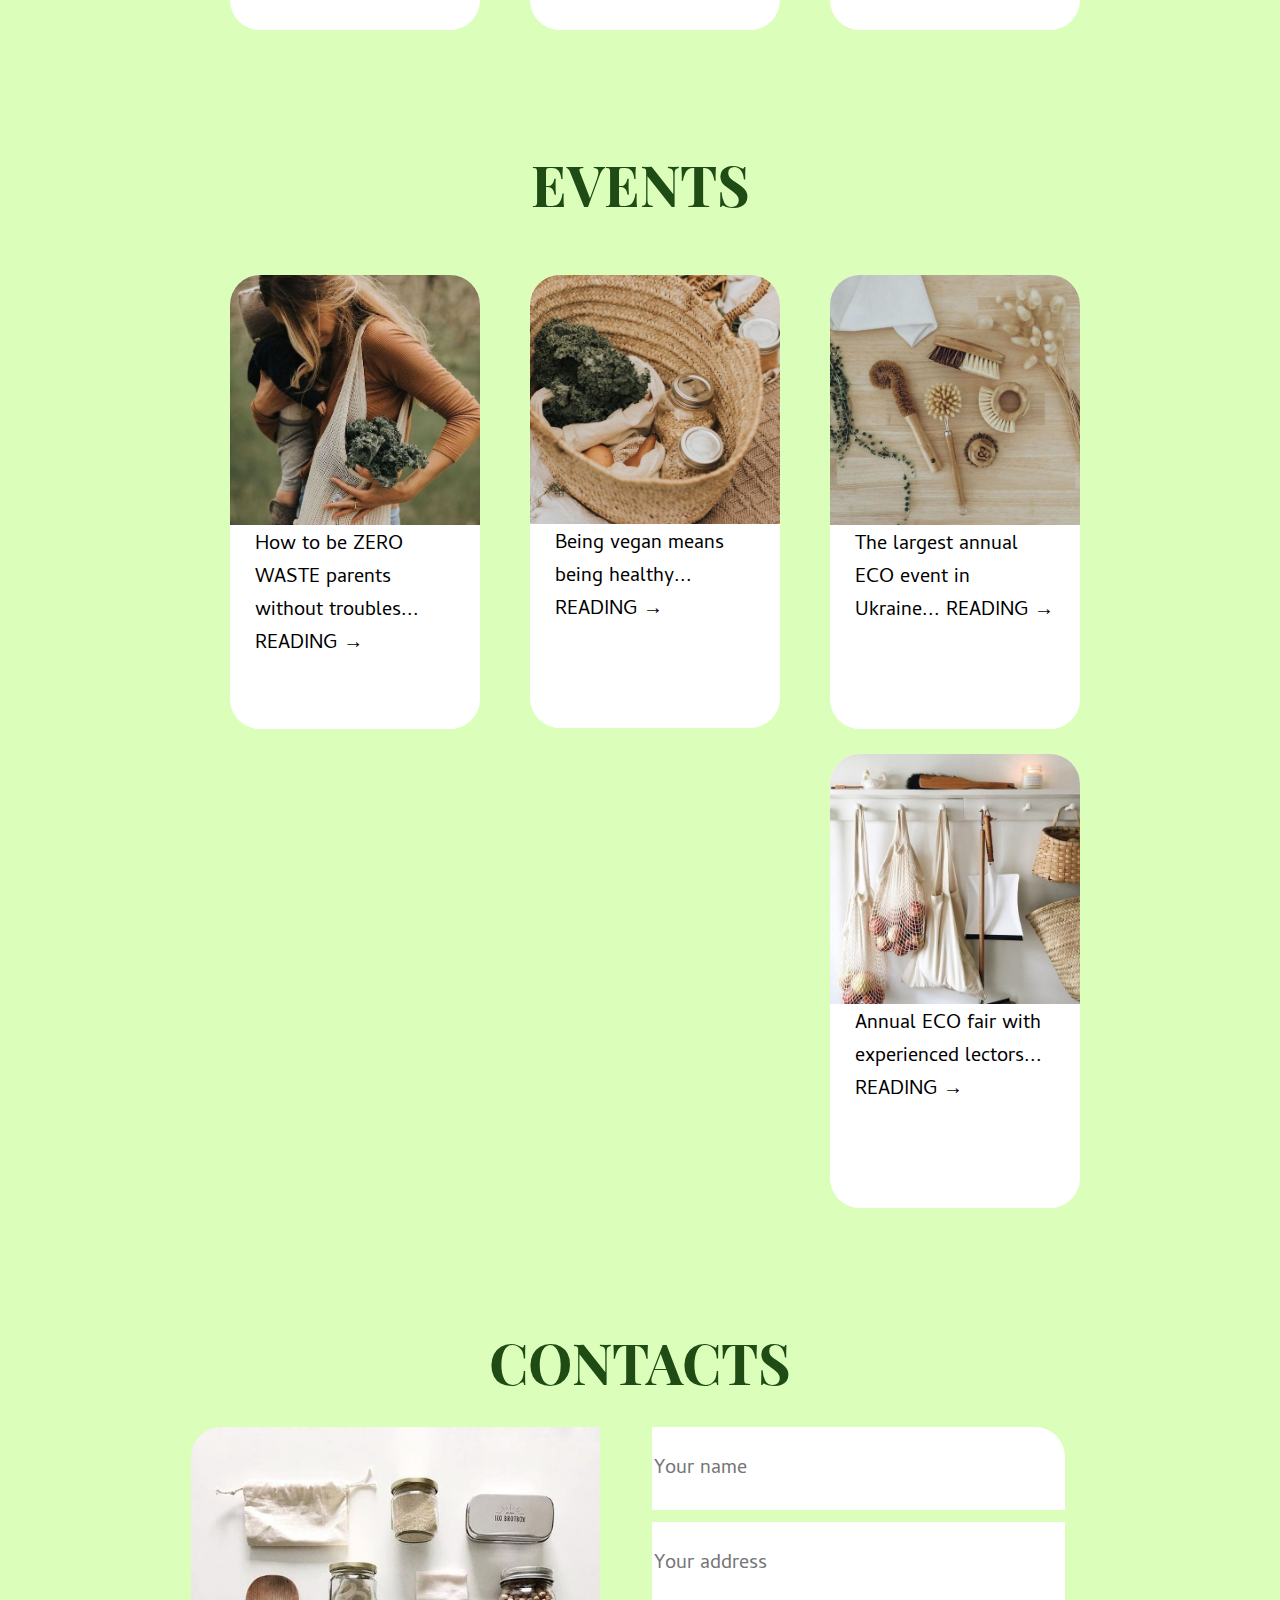
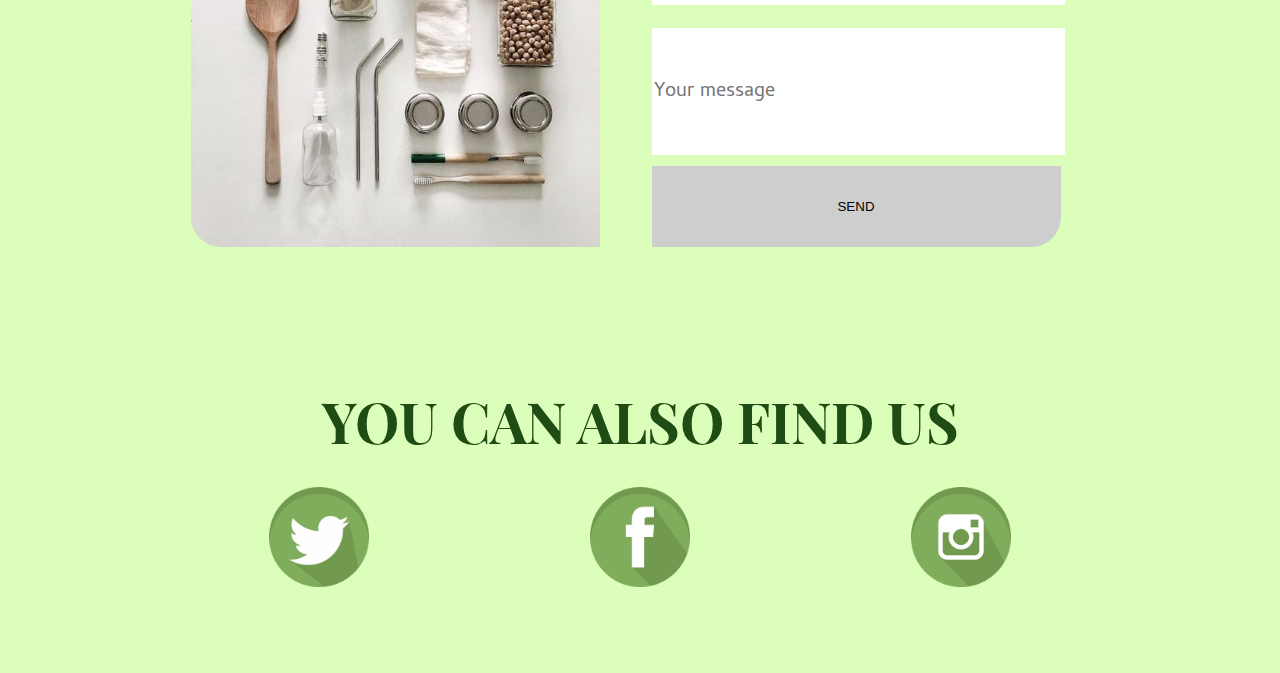
==== commit 1fd96af5: "Button up added" ====
--- a/index.html
+++ b/index.html
@@ -82,7 +82,6 @@
                <br>
                <input type="textMessage" placeholder="Your message" name="Your message">
                <br>
-               <div class="button">
                <button type="submit">SEND</button>
             </form>
             </div>
@@ -107,10 +106,7 @@
             </a>
         </div>
         </div>
-            <a class="goUp" href="#home">
-            <img class="goUp" src="img/up-arrow.png"
-                 alt="GO UP">
-            </a>
+            <a class="goup" href="#"></a>
     </main>
     <script src="js/index.js"></script>
 </body>
--- a/css/index.css
+++ b/css/index.css
@@ -87,12 +87,46 @@
   }
 }
 
-.goUp {
+.goup {
 	position: fixed;
 	right: 50px;
 	bottom: 50px;
     width: 50px;
     height: 50px;
+    border-color: transparent;
+    border-radius: 50%;
+    background-color: #91d855;
+}
+
+.goup:hover,
+.goup:focus {
+    filter: brightness(1.5);
+    outline: none;
+}
+
+.goup::before,
+.goup::after {
+    content: '';
+    position: absolute;
+    top: 50%;
+    left: 50%;
+    transform: translate(-50%, -50%);
+}
+
+.goup::before {
+    width: 5px;
+    height: 25px;
+    border-top-left-radius: 3px;
+    border-top-right-radius: 3px;
+    background-color: #dbffbb;
+}
+
+.goup::after {
+    width: 15px;
+    height: 15px;
+    transform: translate(-50%, -50%) rotate(45deg);
+    border-top: 5px solid #fff;
+    border-left: 5px solid #fff;
 }
 
 .headsection {
@@ -185,7 +219,7 @@
   box-shadow: 0 12px 16px 0 rgba(0,0,0,0.24), 0 17px 50px 0 rgba(0,0,0,0.19);
 }
 
-.button {
+button {
     border-style outset;
     width: 409px;
     height: 81px;
@@ -195,7 +229,7 @@
     margin: 0 11.5px;
 }
 
-.button:hover {
+button:hover {
   box-shadow: 0 12px 16px 0 rgba(0,0,0,0.24), 0 17px 50px 0 rgba(0,0,0,0.19);
 }
 
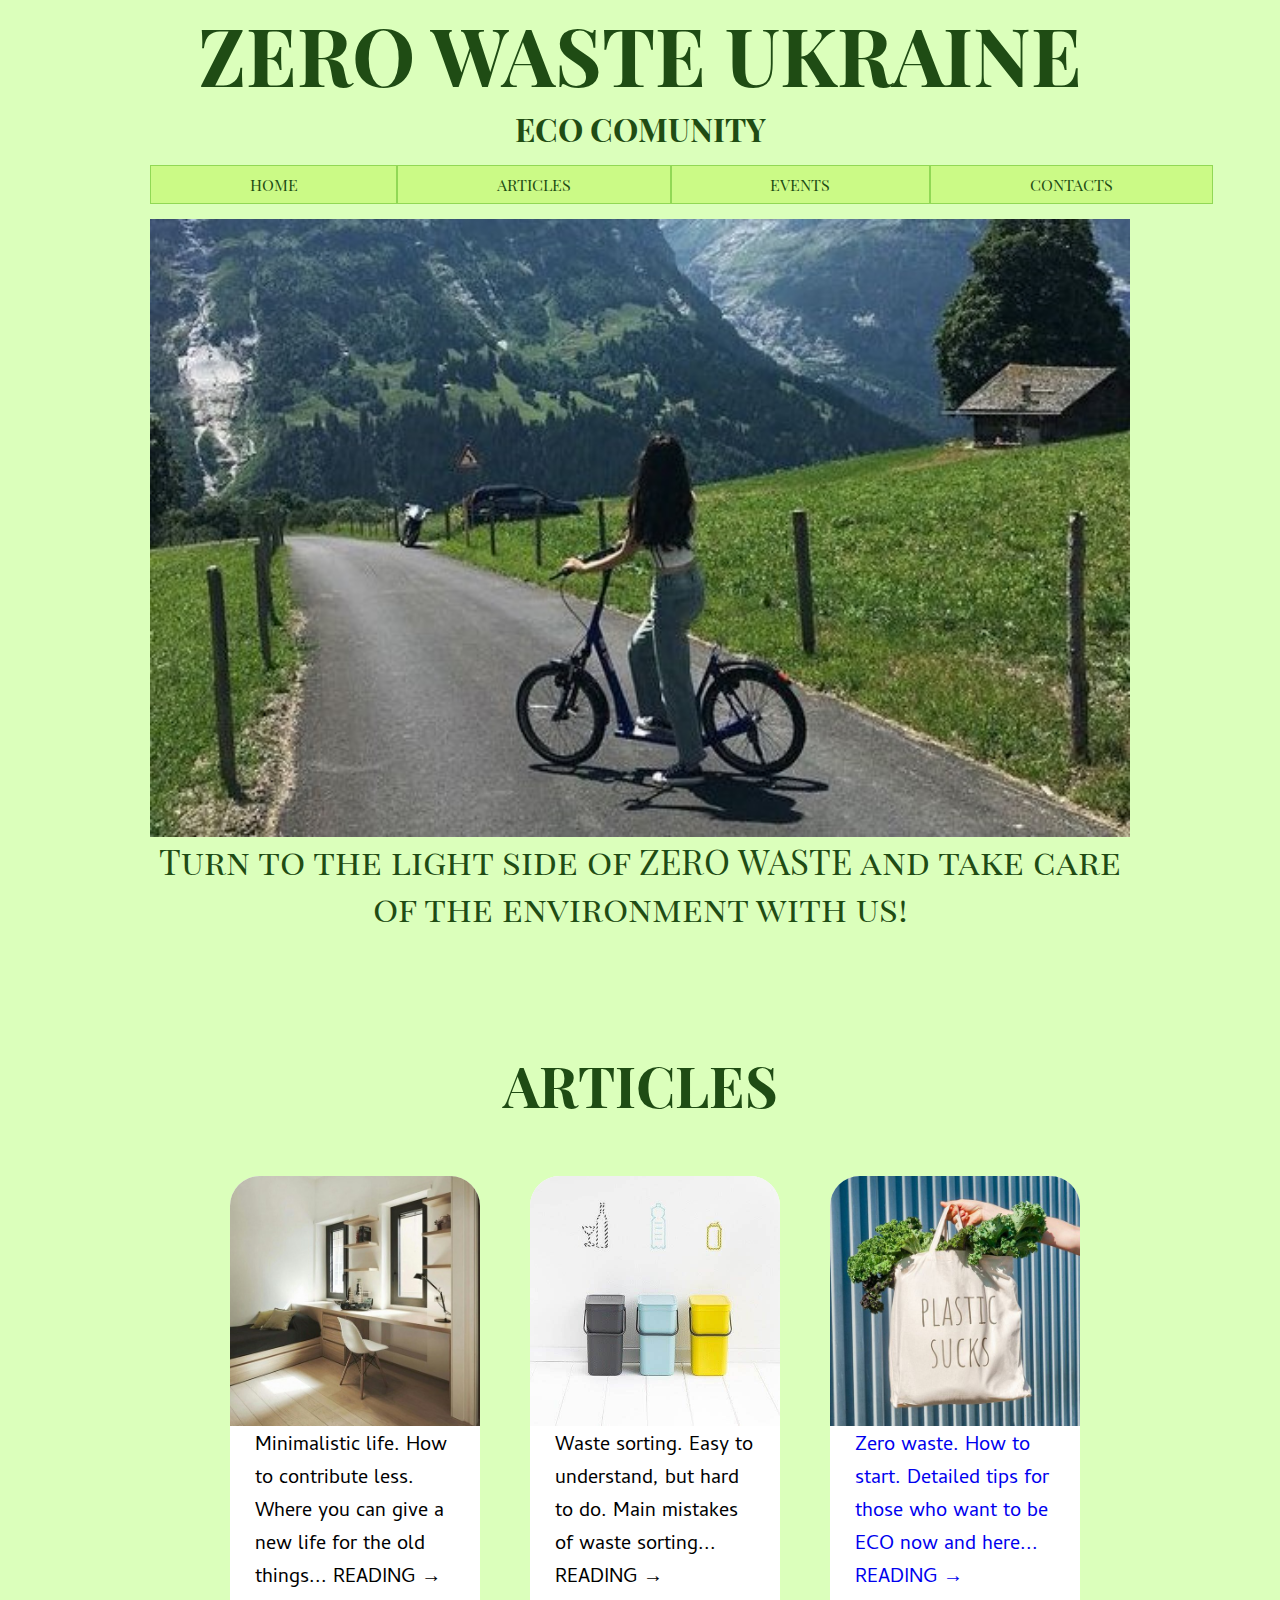
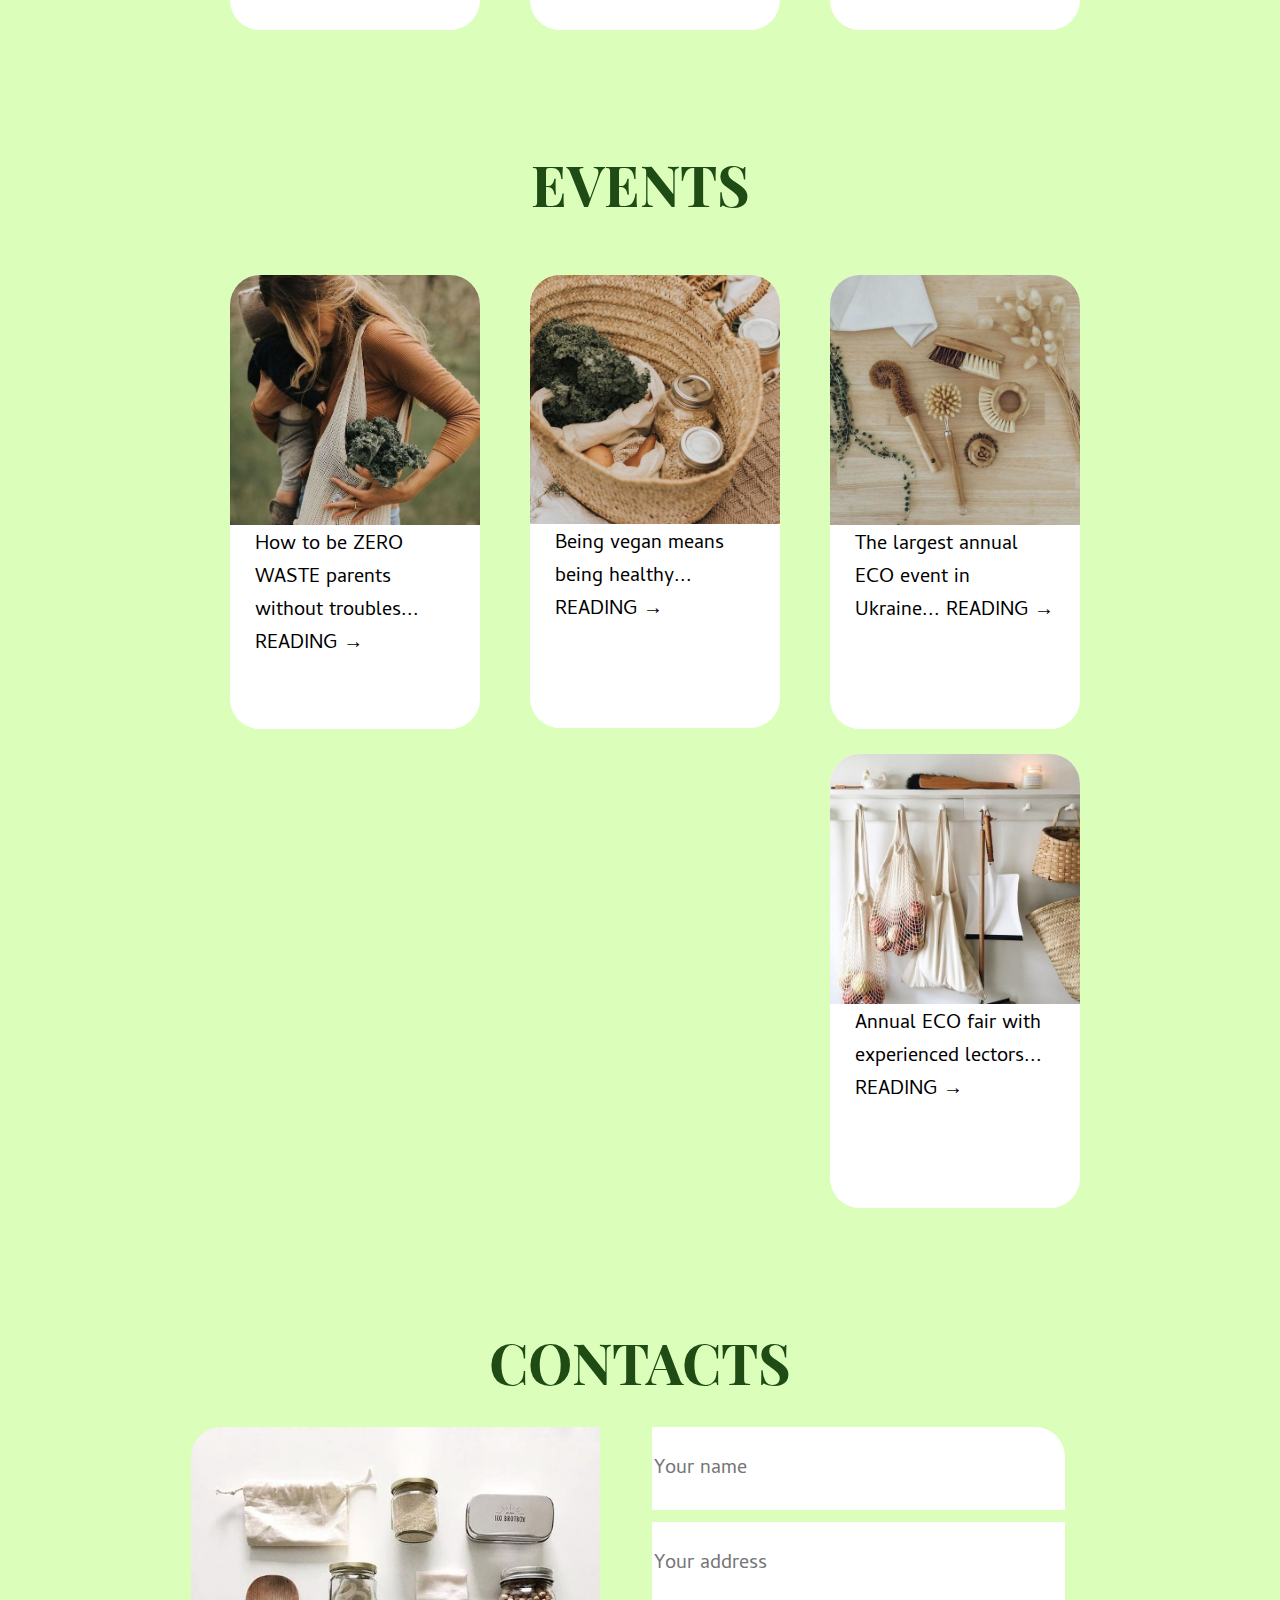
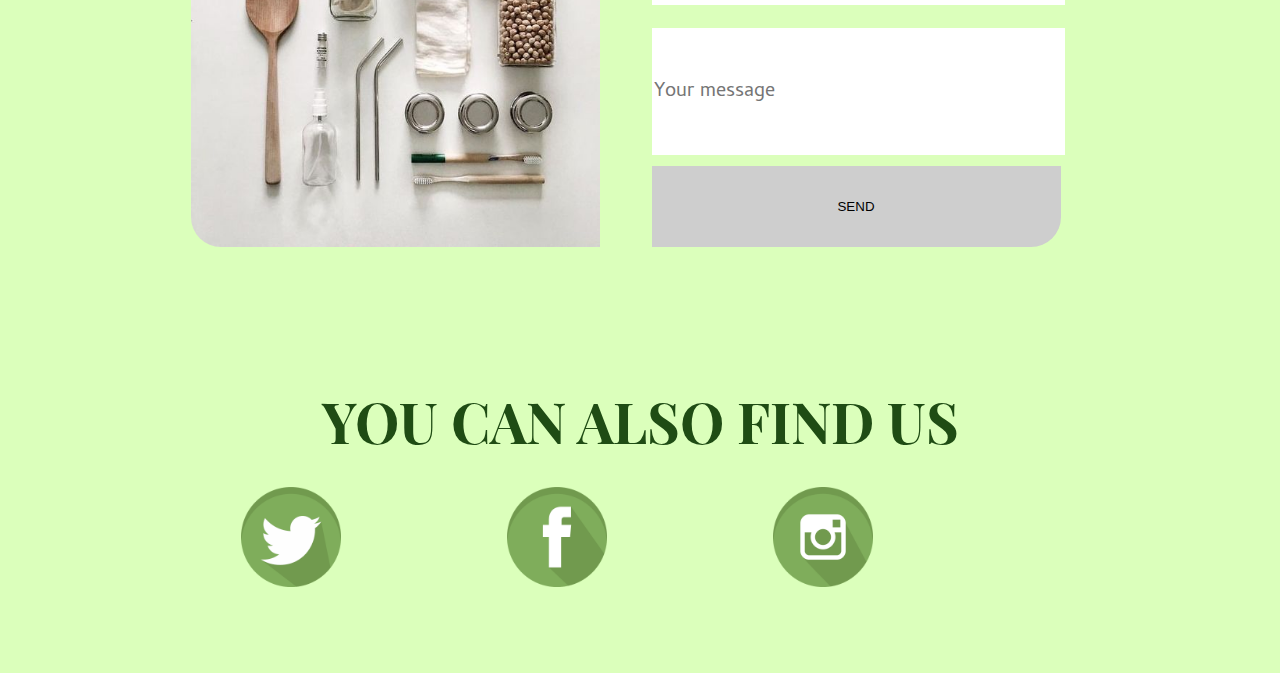
==== commit 845f0596: "jquery UP button added" ====
--- a/index.html
+++ b/index.html
@@ -27,6 +27,7 @@
     </nav>
     </header>
     <main>
+    <button class="btn-top" title="GO UP">UP</button>
         <section id="articles">
             <h2 class="headsection">ARTICLES</h2>
             <div class="box">
@@ -104,10 +105,11 @@
             <img src="img/instagram.png"
                  alt="instagram icon">
             </a>
+            <div class="scroll-up" id="scroll-up"></div>
+            </div>
         </div>
-        </div>
-            <a class="goup" href="#"></a>
     </main>
+    <script src="https://cdnjs.cloudflare.com/ajax/libs/jquery/3.2.1/jquery.min.js"></script>
     <script src="js/index.js"></script>
 </body>
 </html>--- a/css/index.css
+++ b/css/index.css
@@ -87,47 +87,6 @@
   }
 }
 
-.goup {
-	position: fixed;
-	right: 50px;
-	bottom: 50px;
-    width: 50px;
-    height: 50px;
-    border-color: transparent;
-    border-radius: 50%;
-    background-color: #91d855;
-}
-
-.goup:hover,
-.goup:focus {
-    filter: brightness(1.5);
-    outline: none;
-}
-
-.goup::before,
-.goup::after {
-    content: '';
-    position: absolute;
-    top: 50%;
-    left: 50%;
-    transform: translate(-50%, -50%);
-}
-
-.goup::before {
-    width: 5px;
-    height: 25px;
-    border-top-left-radius: 3px;
-    border-top-right-radius: 3px;
-    background-color: #dbffbb;
-}
-
-.goup::after {
-    width: 15px;
-    height: 15px;
-    transform: translate(-50%, -50%) rotate(45deg);
-    border-top: 5px solid #fff;
-    border-left: 5px solid #fff;
-}
 
 .headsection {
     font-size: 3.5rem;
@@ -241,9 +200,30 @@
     margin-bottom: 10ex;
 }
 
-div a img {
+.footer a img {
     max-width: 100px;
     max-height: 100px;
+}
+
+.btn-top {
+    display: none;
+    position: fixed;
+    width: 150px;
+    bottom: 20px;
+    right: 20px;
+    z-index: 99;
+    font-size: 2em;
+    border: none;
+    outline: none;
+    background-color: #91d855;
+    color: #fff;
+    cursor: pointer;
+    padding: 15px 40px;
+    border-radius: 10px;
+}
+
+.btn-top:hover {
+    background-color: #1f4c14;
 }
 
 .clock {
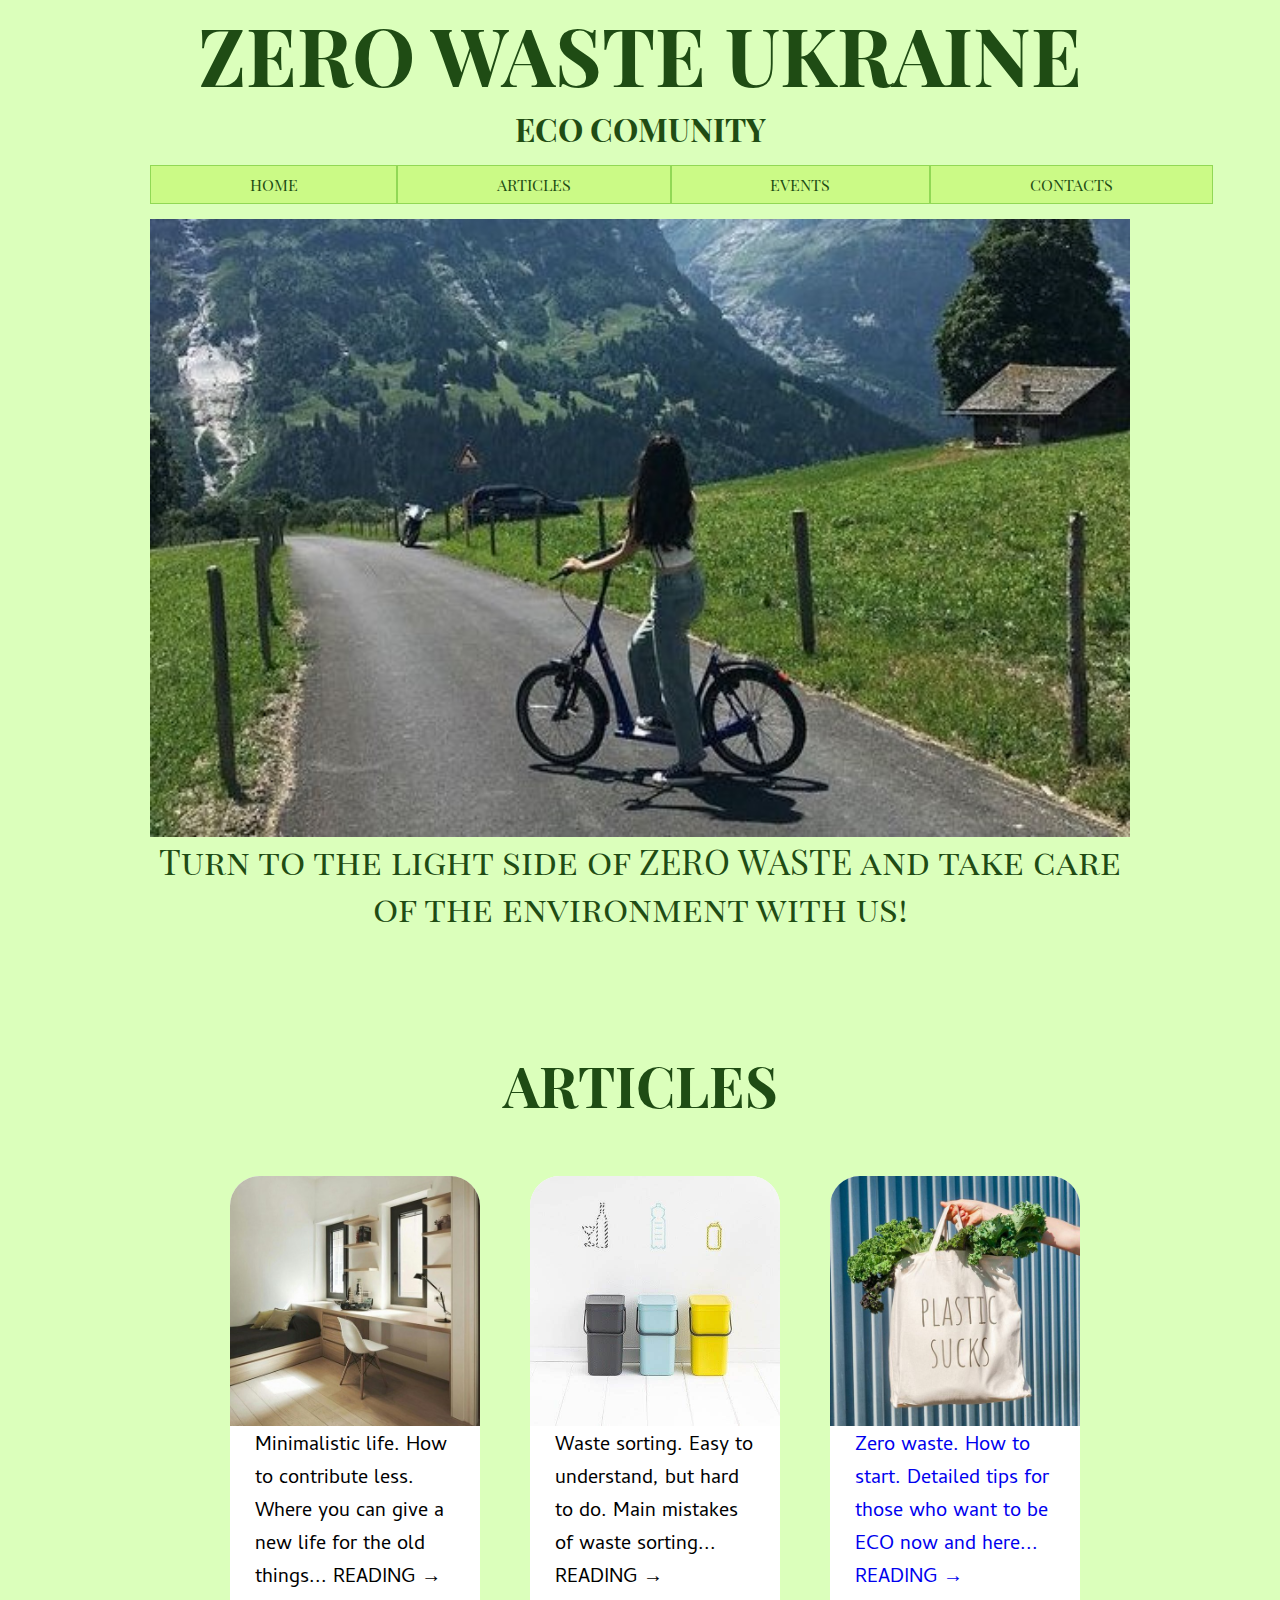
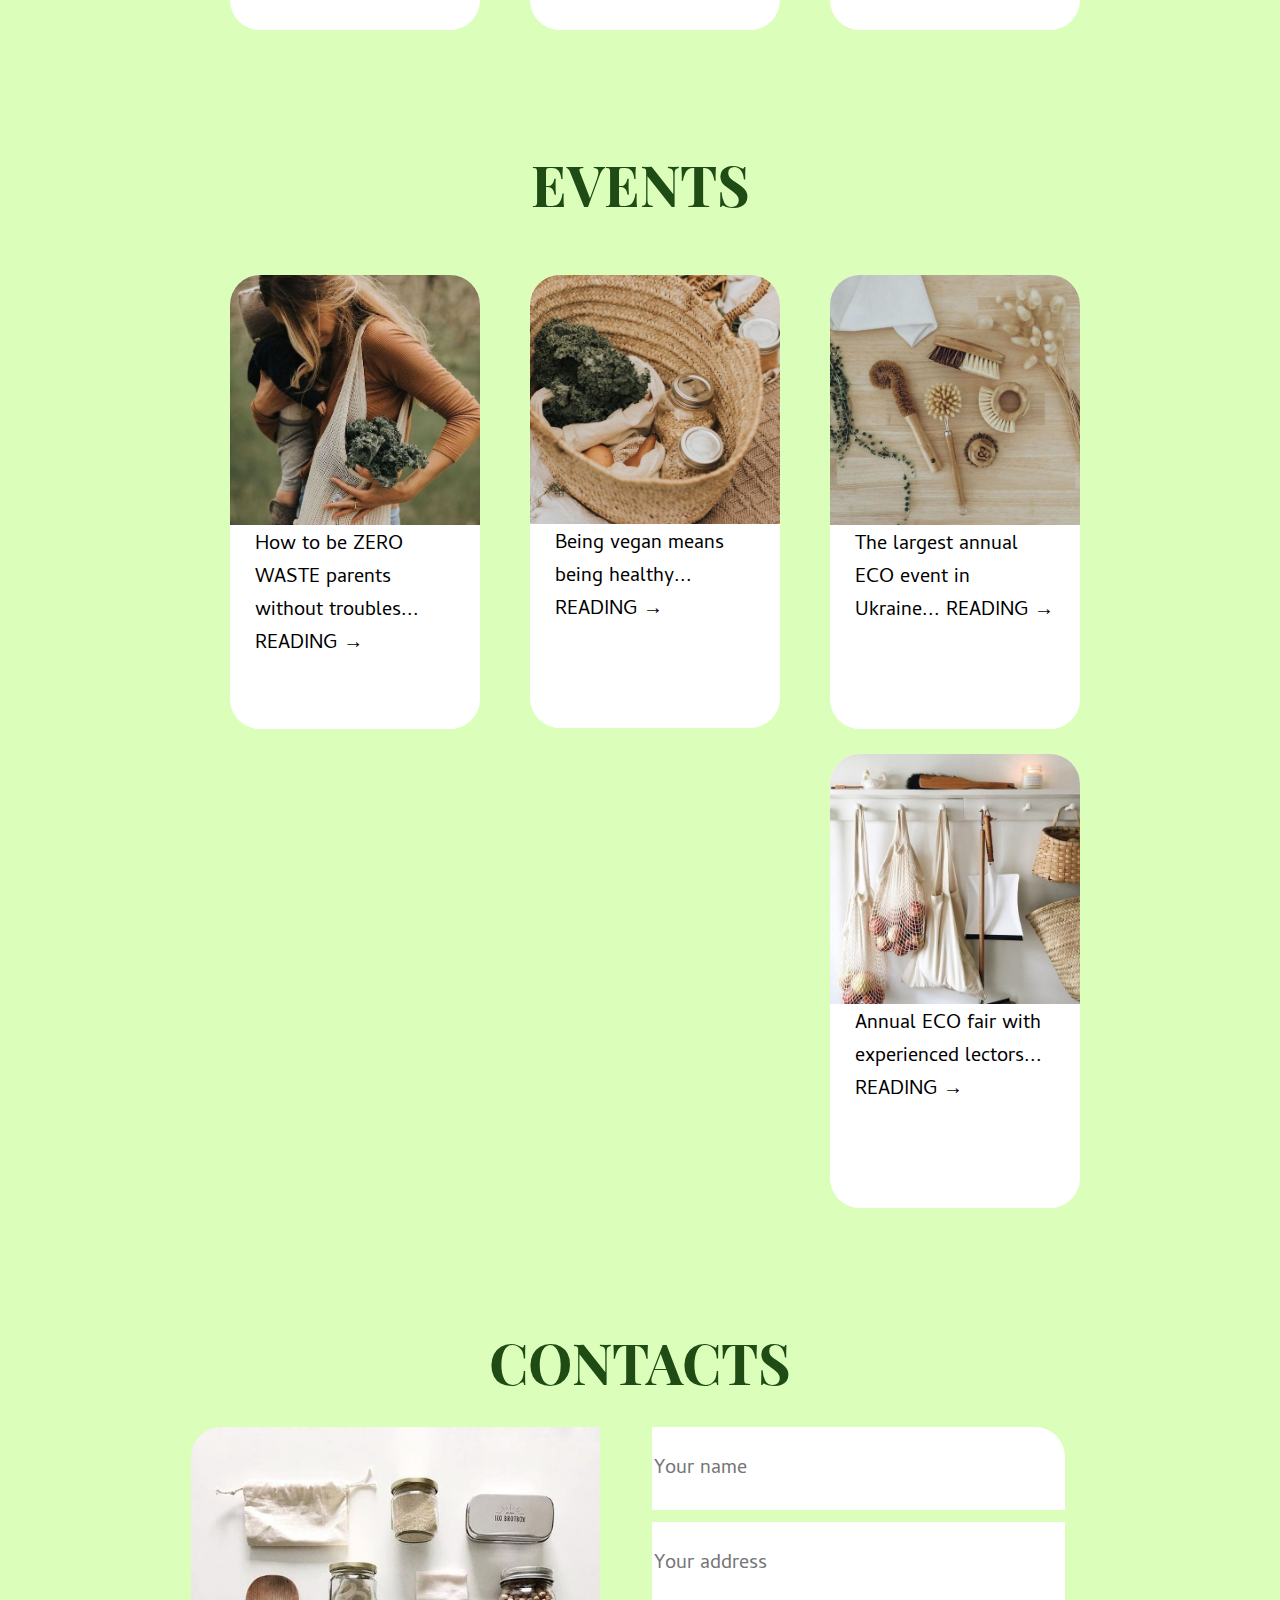
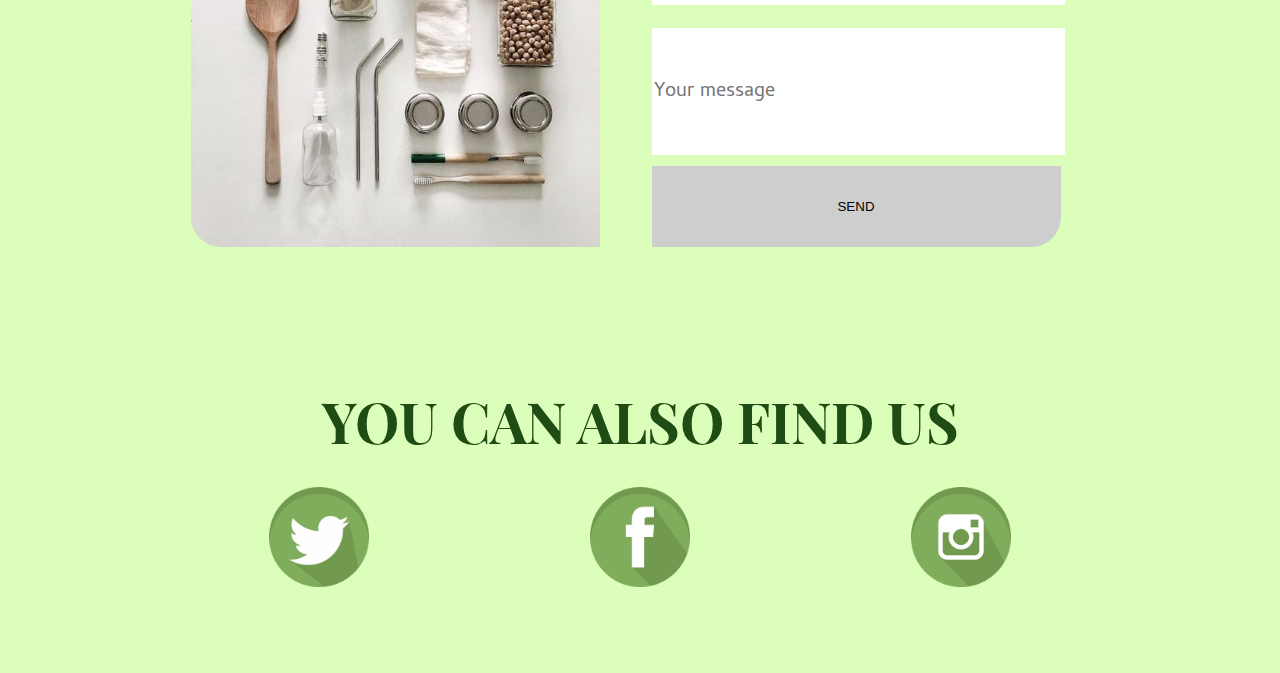
==== commit 6dd64061: "new" ====
--- a/index.html
+++ b/index.html
@@ -105,7 +105,6 @@
             <img src="img/instagram.png"
                  alt="instagram icon">
             </a>
-            <div class="scroll-up" id="scroll-up"></div>
             </div>
         </div>
     </main>
--- a/css/index.css
+++ b/css/index.css
@@ -9,6 +9,7 @@
 body {
     background-color: #dbffbb;
     max-width: 980px;
+    min-width: 320px;
     margin: auto;
 }
 
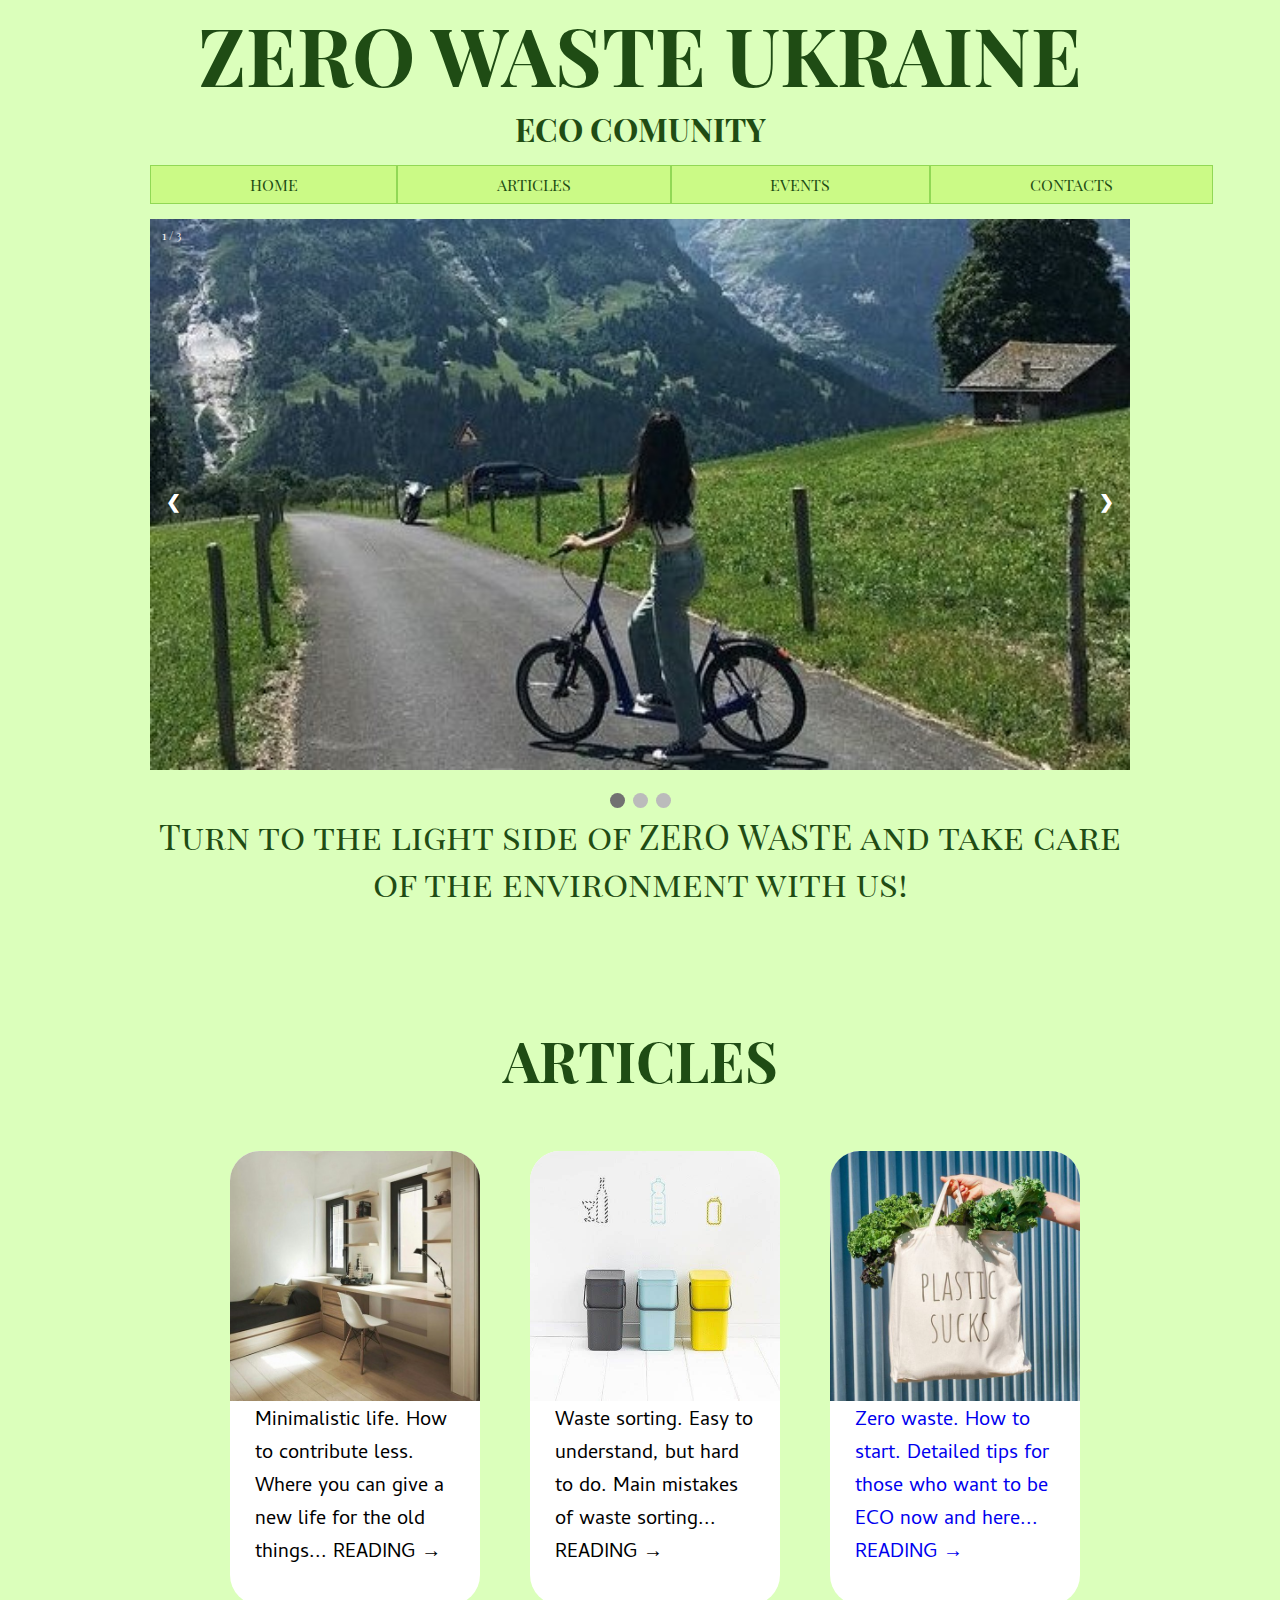
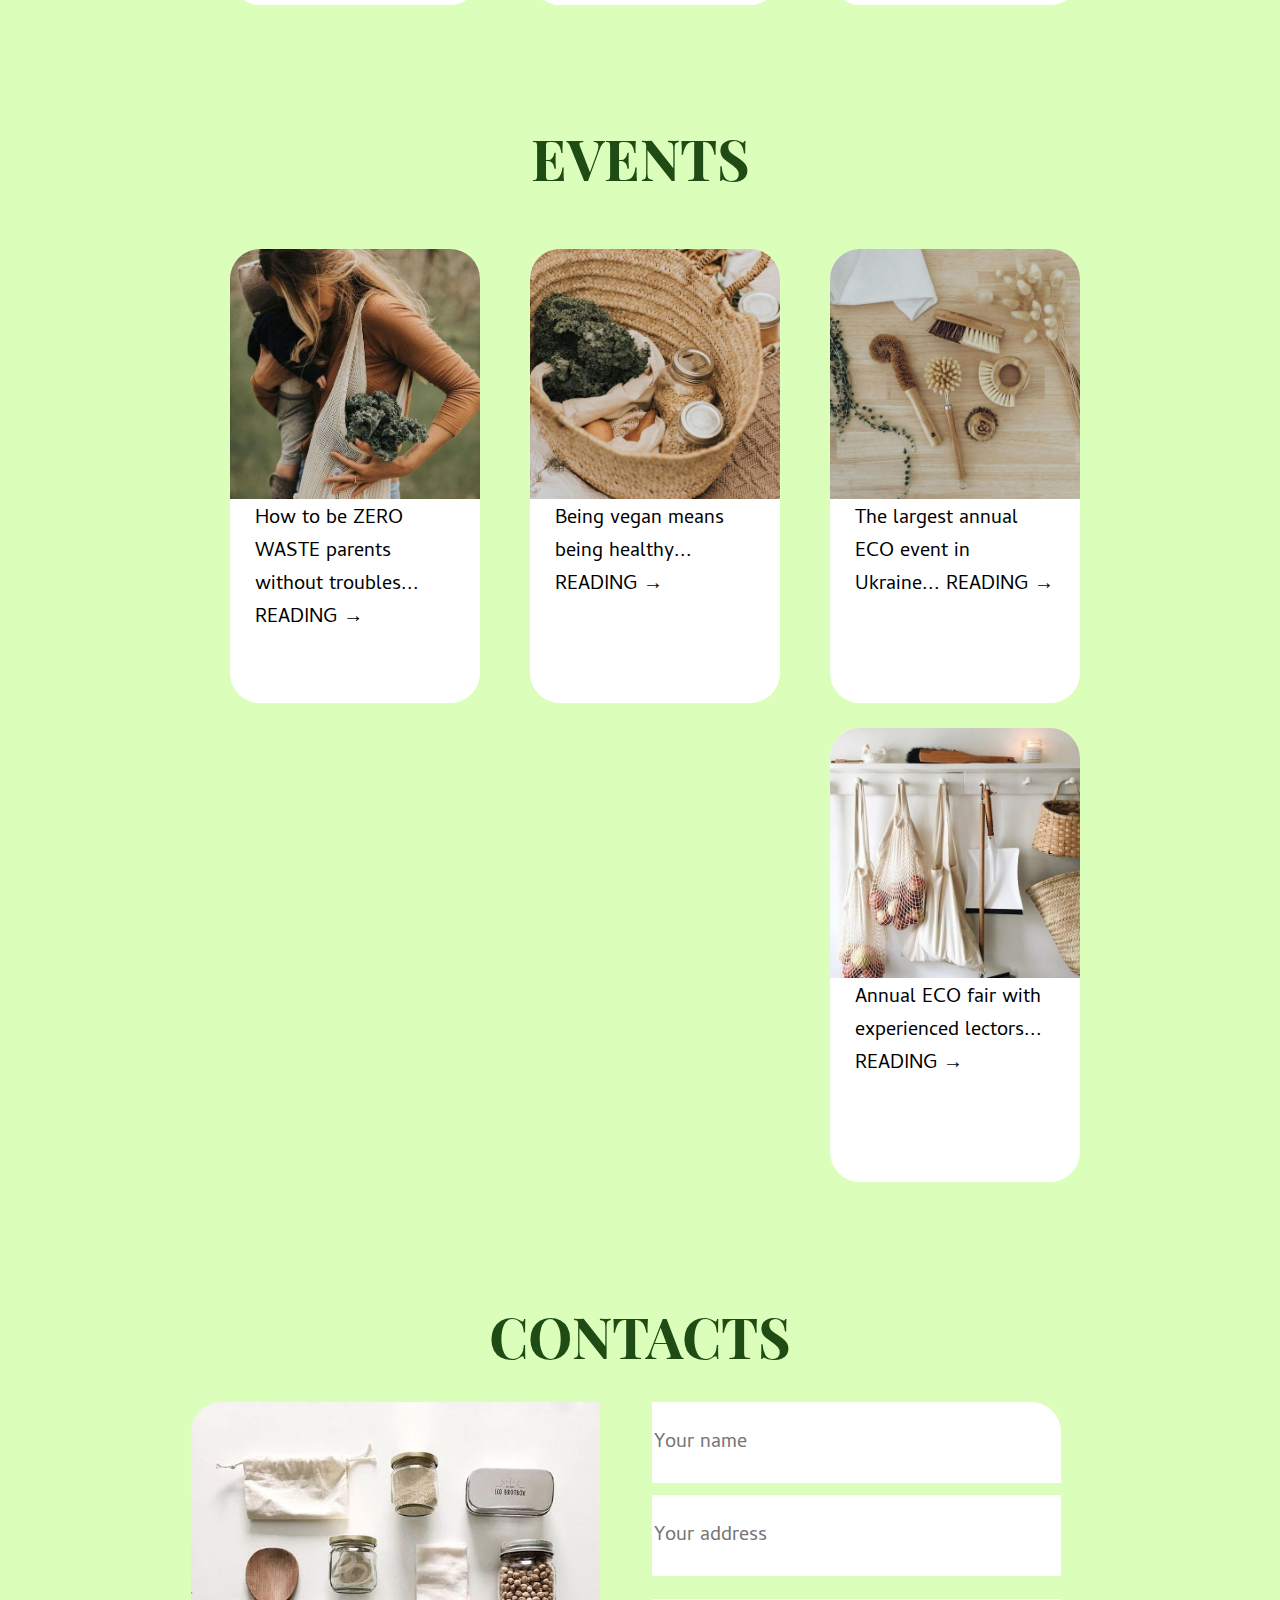
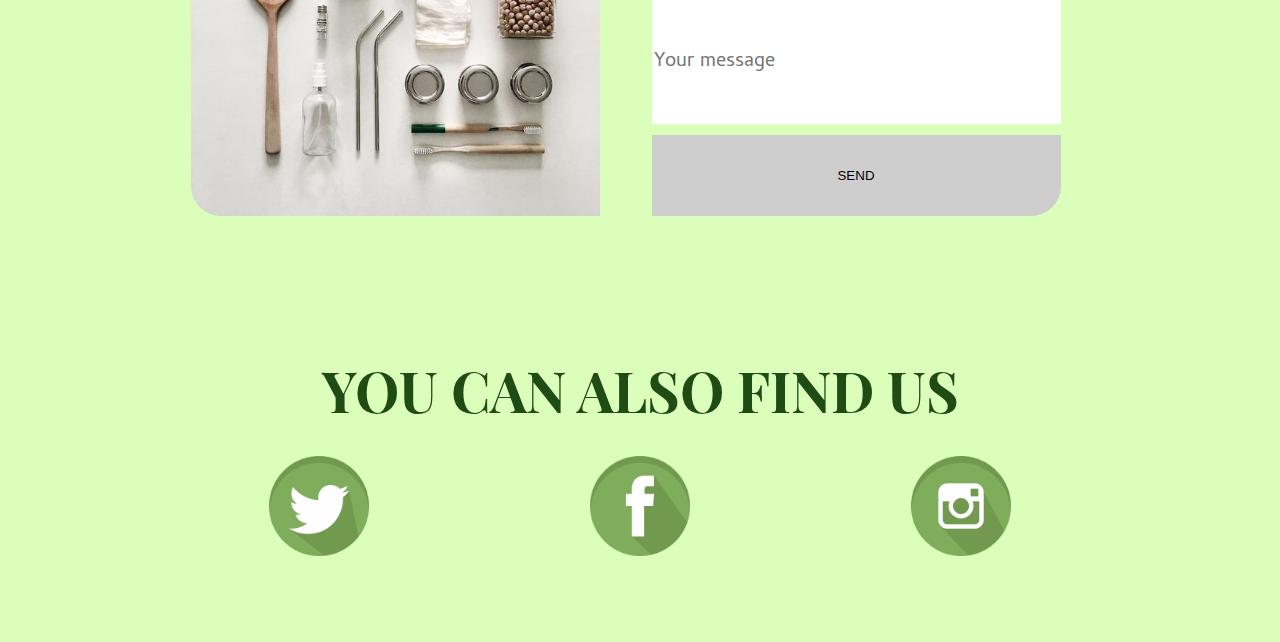
==== commit c7efe356: "almost final version" ====
--- a/index.html
+++ b/index.html
@@ -22,8 +22,29 @@
              </ul>
     </nav>
     <nav>
-        <img src="img/main-photo-scenery.jpg" alt="girl on a bike looking on the breathtaken scenerie">
-        <p>Turn to the light side of ZERO WASTE and take care of the environment with us!</p>
+    <div class="slideshow-container">
+        <div class="mySlides fade">
+            <div class="numbertext">1 / 3</div>
+                <img src="img/main-photo-scenery.jpg" style="width:100%">
+         </div>
+         <div class="mySlides fade">
+             <div class="numbertext">2 / 3</div>
+             <img src="img/main-photo-scenery-2.jpg" style="width:100%">
+         </div>
+         <div class="mySlides fade">
+             <div class="numbertext">3 / 3</div>
+             <img src="img/main-photo-scenery-3.jpg" style="width:100%">
+         </div>
+         <a class="prev" onclick="plusSlides(-1)">&#10094;</a>
+         <a class="next" onclick="plusSlides(1)">&#10095;</a>
+     </div>
+     <br>
+     <div style="text-align:center">
+         <span class="dot" onclick="currentSlide(1)"></span>
+         <span class="dot" onclick="currentSlide(2)"></span>
+         <span class="dot" onclick="currentSlide(3)"></span>
+     </div>
+     <p> Turn to the light side of ZERO WASTE and take care of the environment with us!</p>
     </nav>
     </header>
     <main>
--- a/css/index.css
+++ b/css/index.css
@@ -18,7 +18,6 @@
     flex-direction: column;
     margin: 20px 0;
 }
-
 
 .logo {
     font-size: 5rem;
@@ -46,12 +45,96 @@
 
 header nav .menu {
     display: flex;
-    flex: 0;
     padding: 0;
     list-style-type: none;
     justify-content: space-around;
     background: #cbfa86;
     margin: 15px auto;
+}
+
+* {box-sizing:border-box}
+
+.slideshow-container {
+  max-width: 1000px;
+  position: relative;
+  margin: auto;
+}
+
+.mySlides {
+    display: none;
+}
+
+.prev, .next {
+  cursor: pointer;
+  position: absolute;
+  top: 50%;
+  width: auto;
+  margin-top: -22px;
+  padding: 16px;
+  color: white;
+  font-weight: bold;
+  font-size: 18px;
+  transition: 0.6s ease;
+  border-radius: 0 3px 3px 0;
+}
+
+.next {
+  right: 0;
+  border-radius: 3px 0 0 3px;
+}
+
+.prev:hover, .next:hover {
+  background-color: rgba(0,0,0,0.8);
+}
+
+.text {
+  color: #f2f2f2;
+  font-size: 15px;
+  padding: 8px 12px;
+  position: absolute;
+  bottom: 8px;
+  width: 100%;
+  text-align: center;
+}
+
+.numbertext {
+  color: #f2f2f2;
+  font-size: 12px;
+  padding: 8px 12px;
+  position: absolute;
+  top: 0;
+}
+
+.dot {
+  cursor: pointer;
+  height: 15px;
+  width: 15px;
+  margin: 0 2px;
+  background-color: #bbb;
+  border-radius: 50%;
+  display: inline-block;
+  transition: background-color 0.6s ease;
+}
+
+.active, .dot:hover {
+  background-color: #717171;
+}
+
+.fade {
+  -webkit-animation-name: fade;
+  -webkit-animation-duration: 1.5s;
+  animation-name: fade;
+  animation-duration: 1.5s;
+}
+
+@-webkit-keyframes fade {
+  from {opacity: .4}
+  to {opacity: 1}
+}
+
+@keyframes fade {
+  from {opacity: .4}
+  to {opacity: 1}
 }
 
 header nav .menu a {
@@ -88,7 +171,6 @@
   }
 }
 
-
 .headsection {
     font-size: 3.5rem;
     text-transform: uppercase;
@@ -231,4 +313,6 @@
     color: #1f4c14;
     font-size: 40px;
     font-family: 'Playfair Display SC', bold;
+    display: flex;
+    align-items: center;
 }